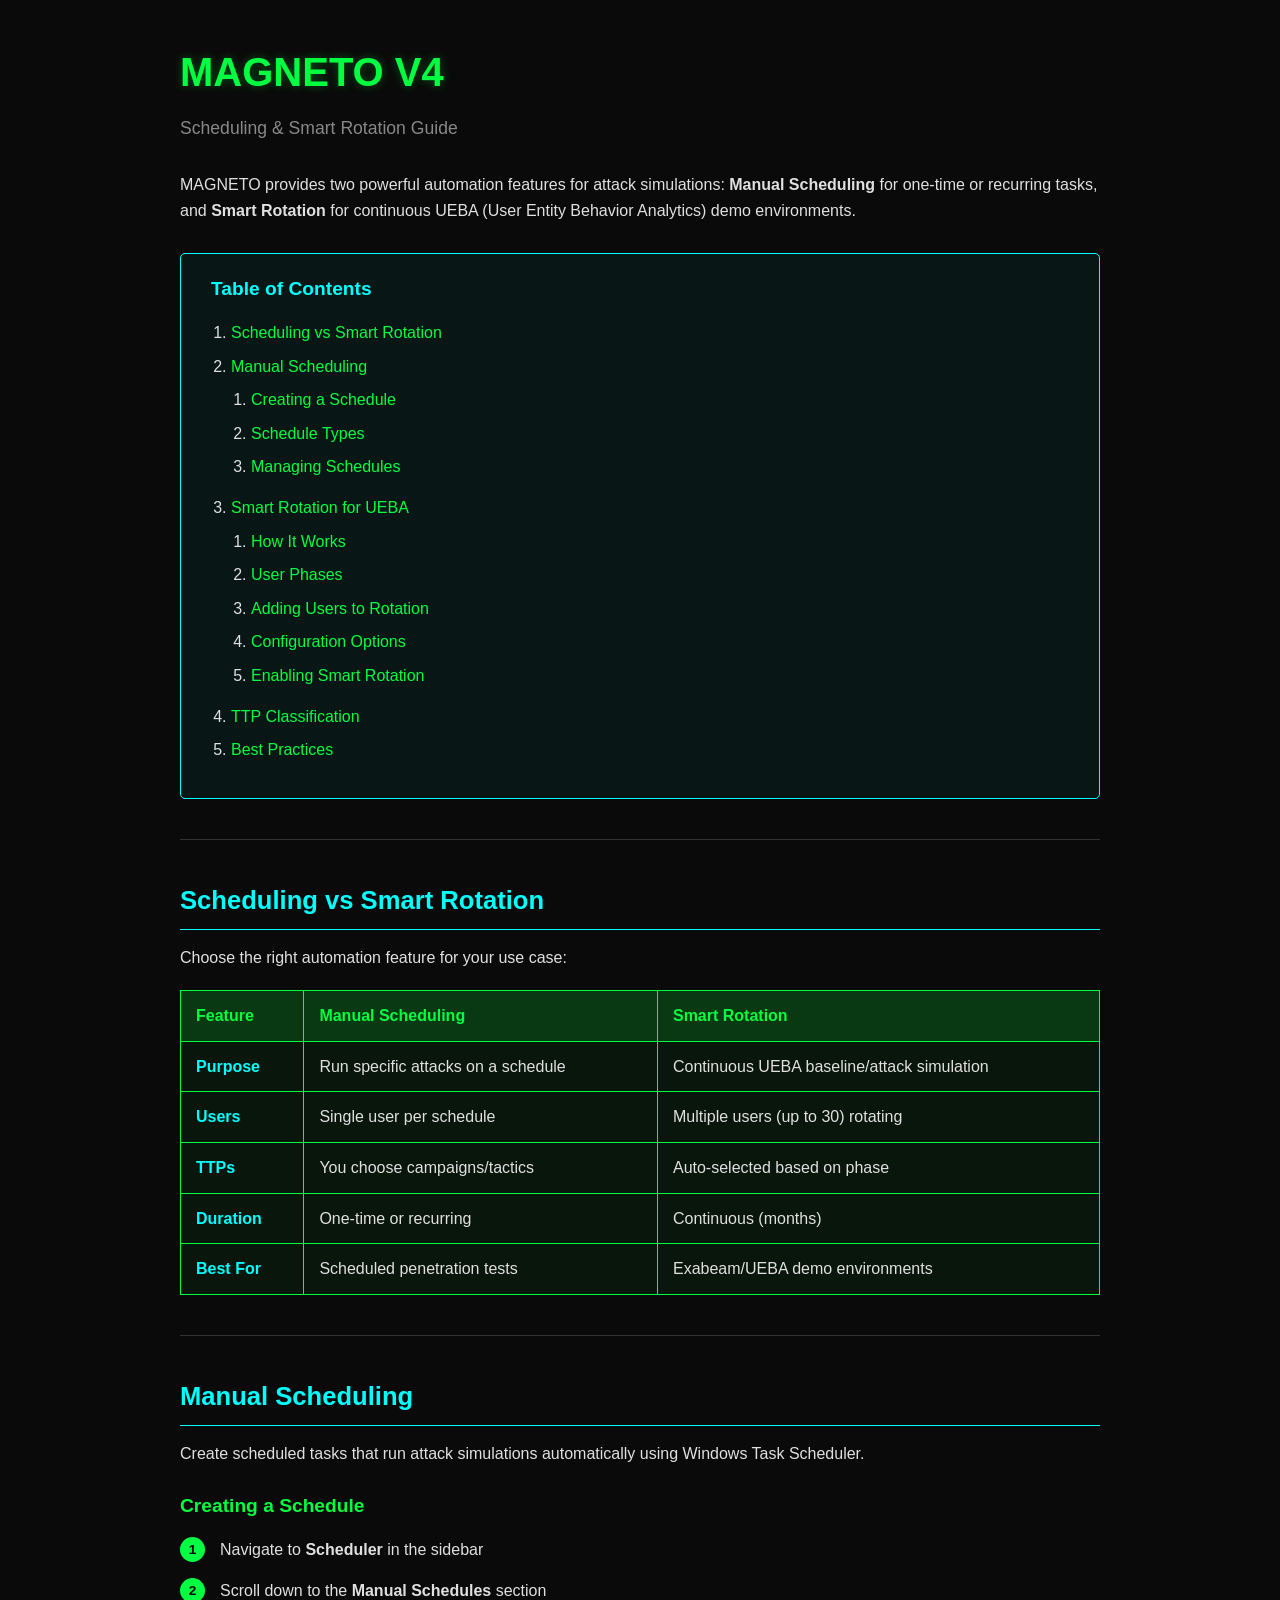
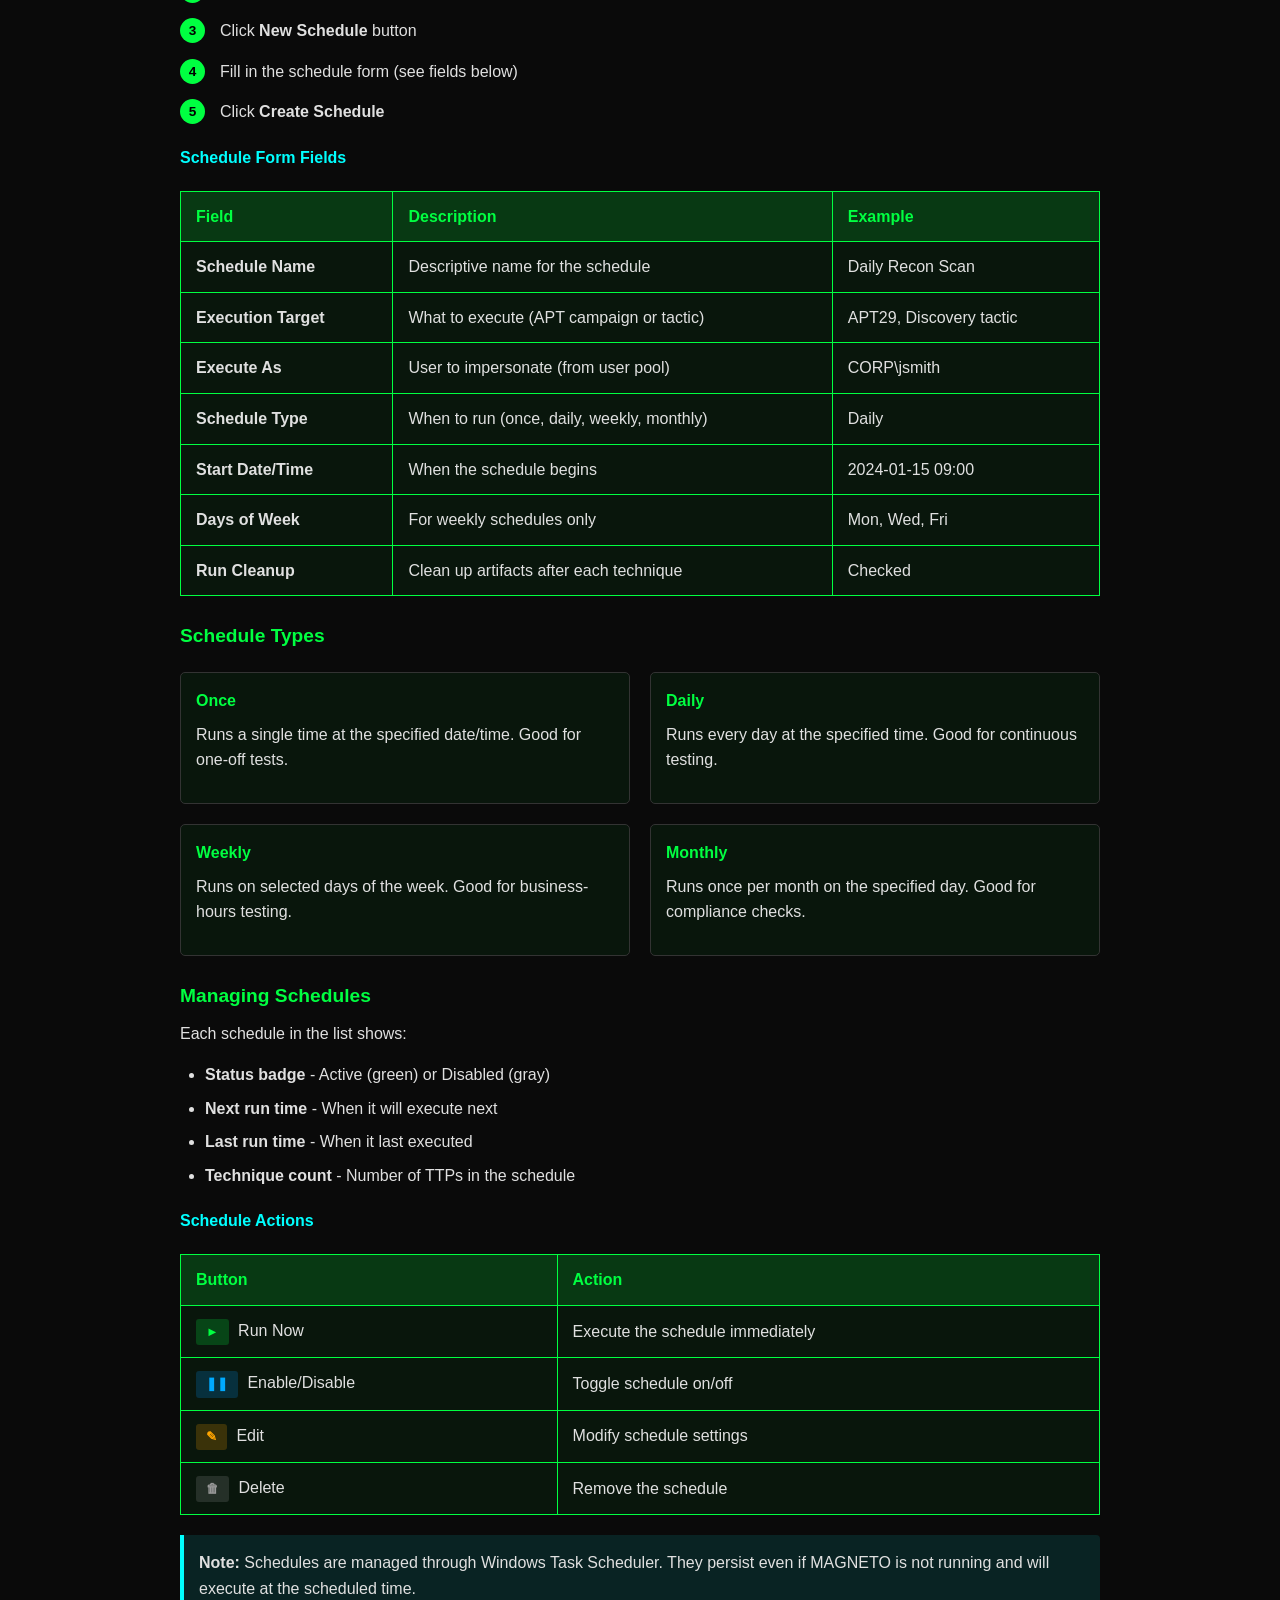
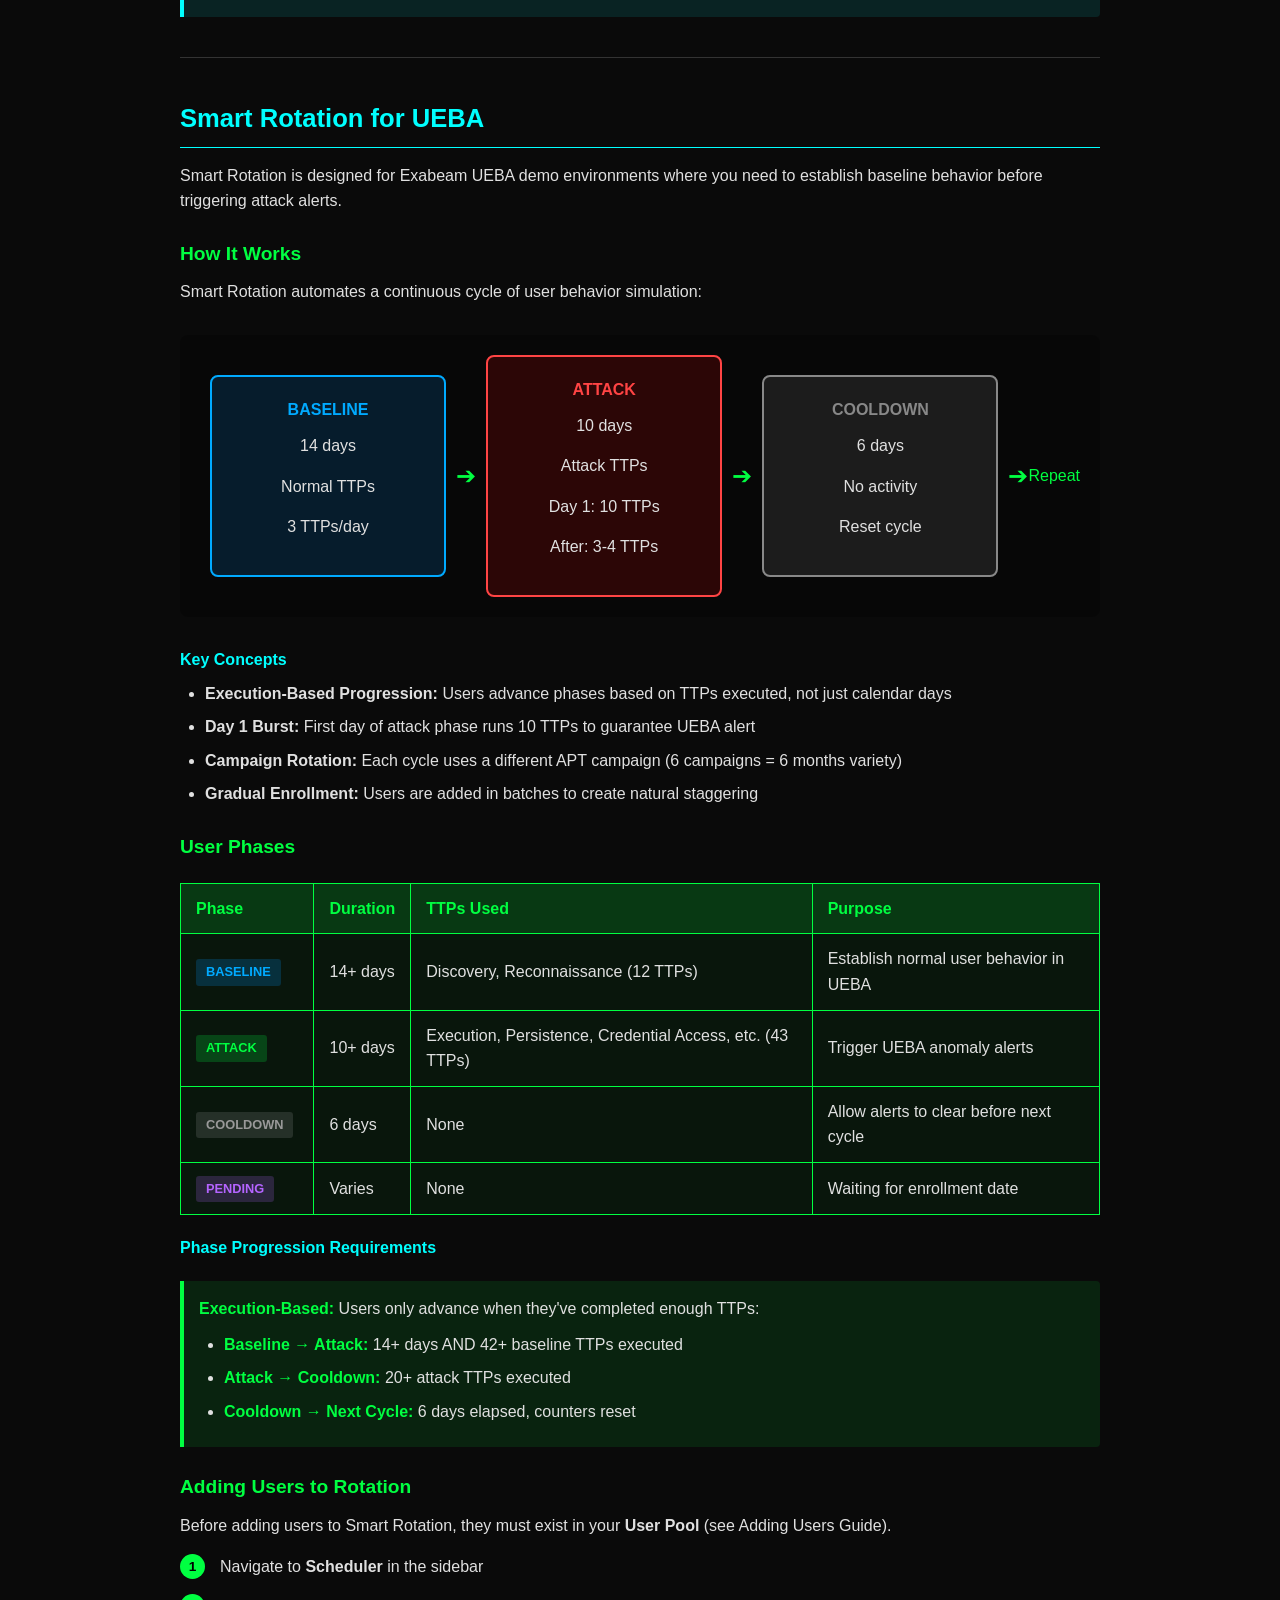
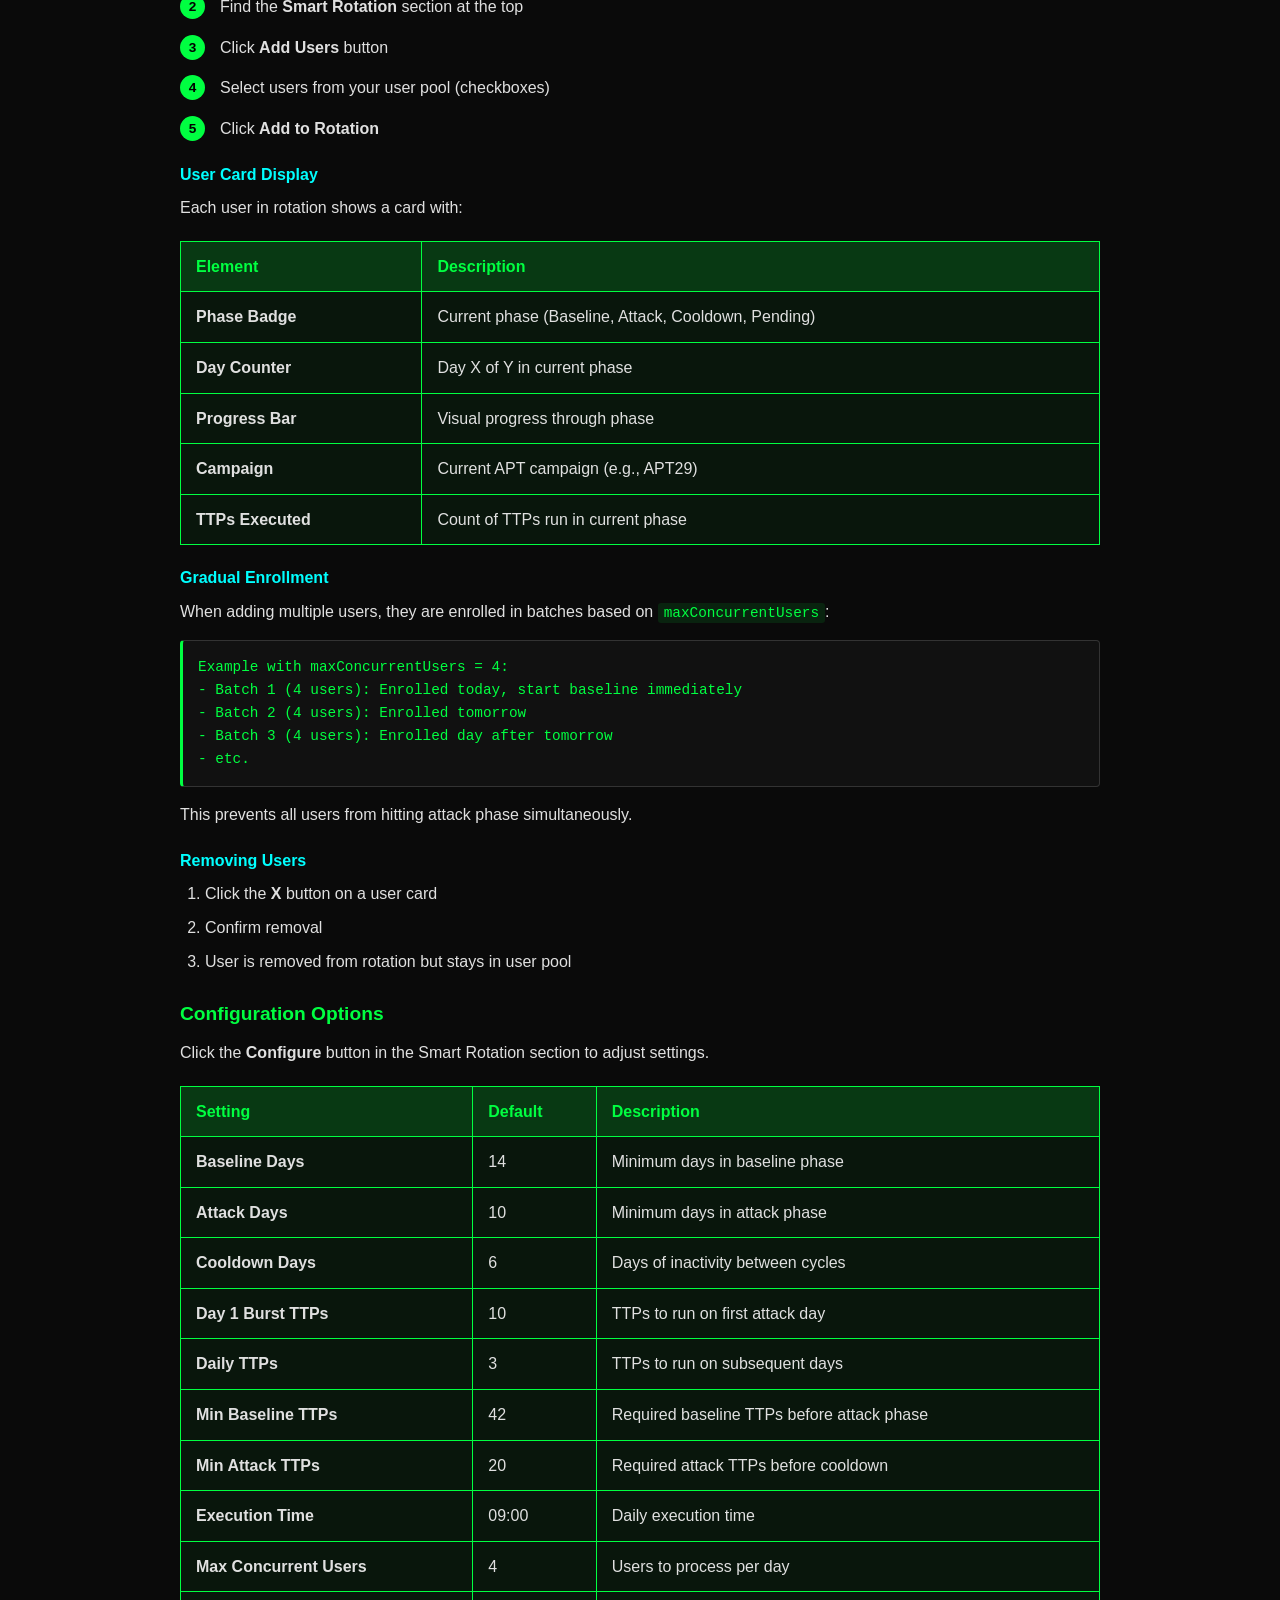
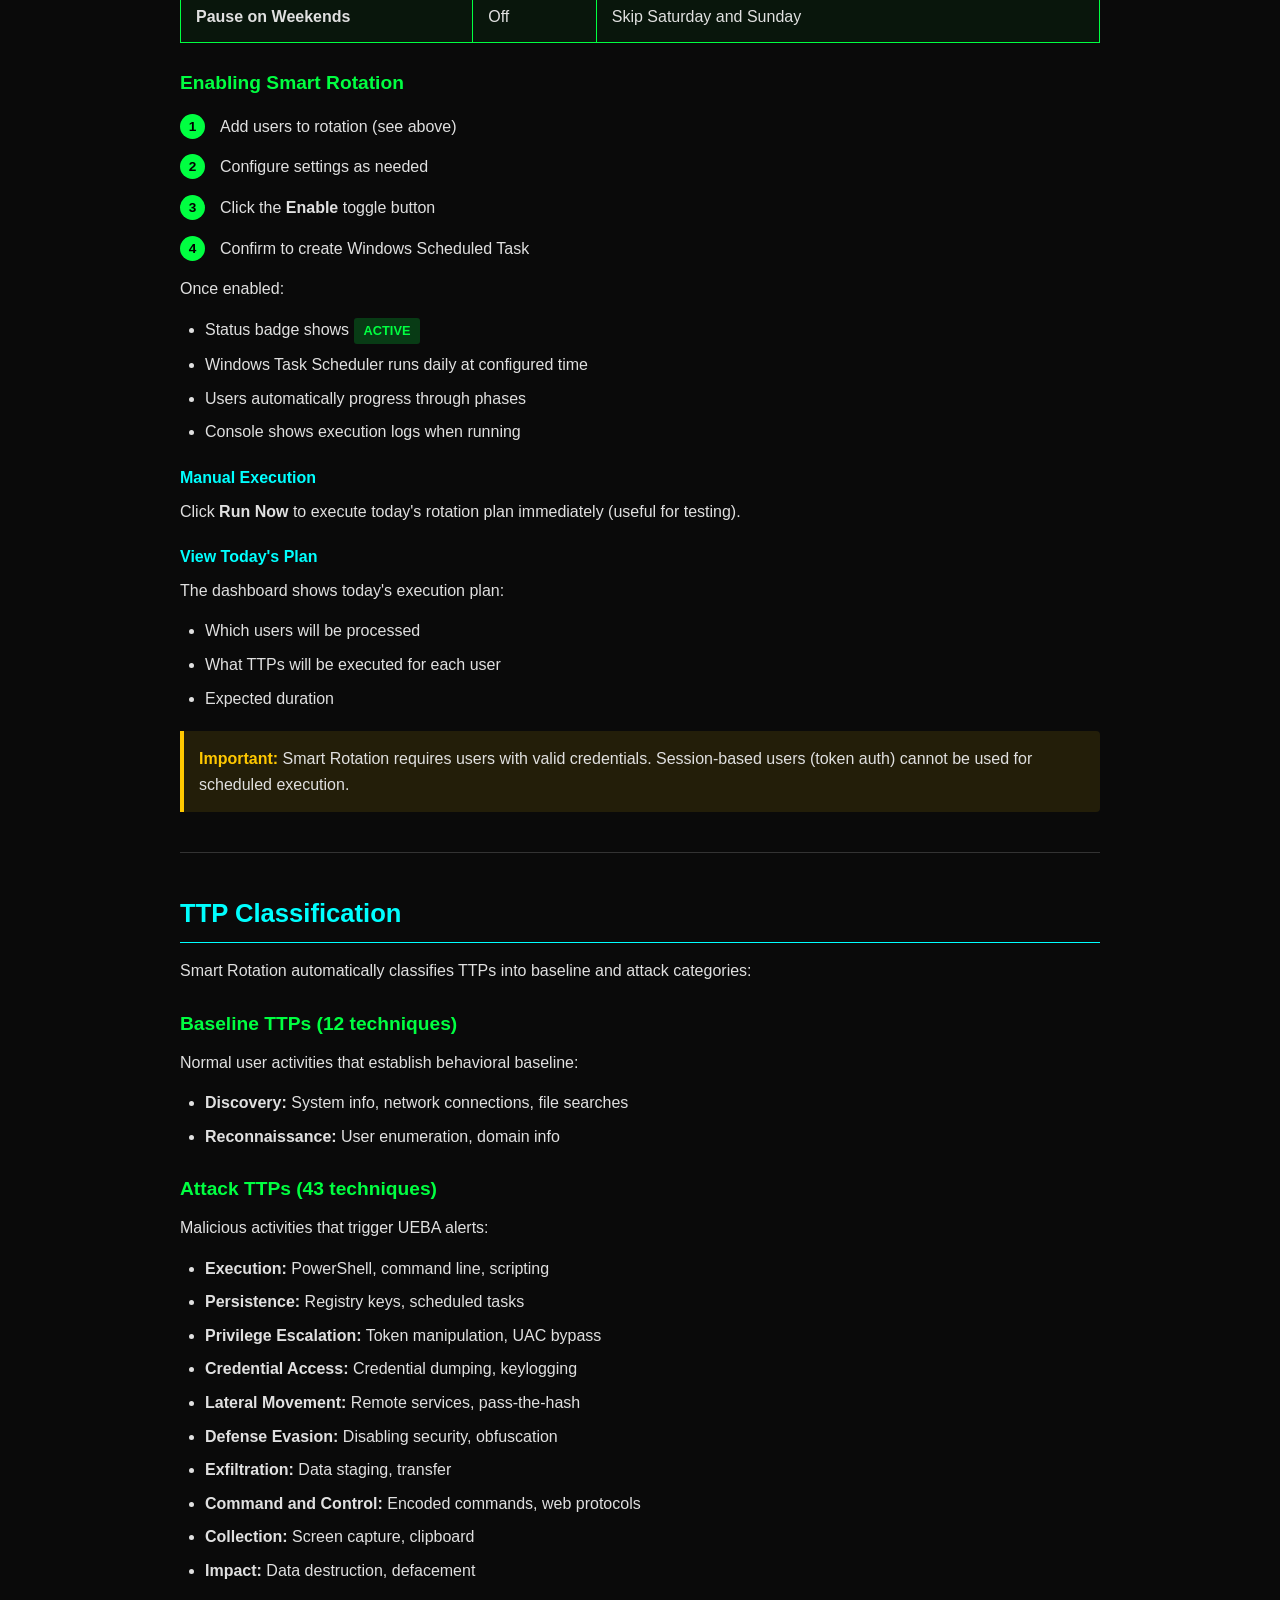
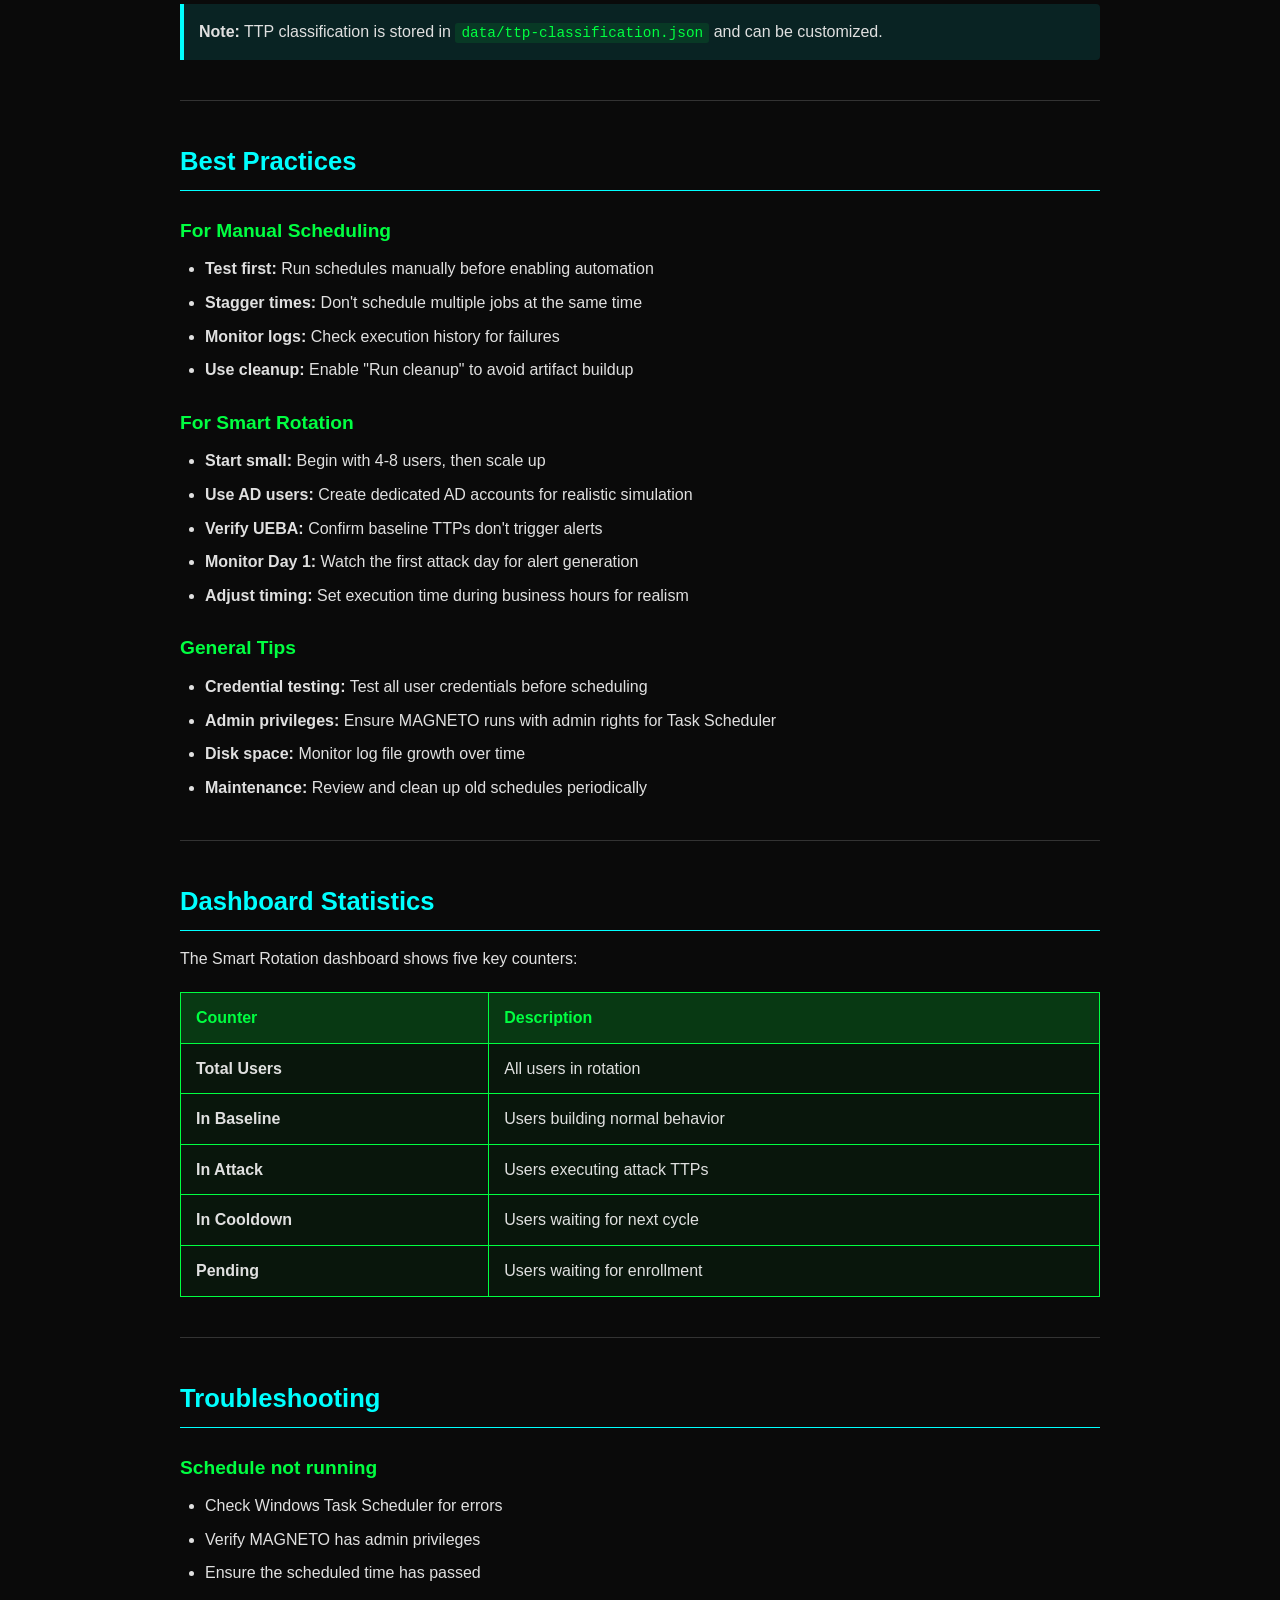
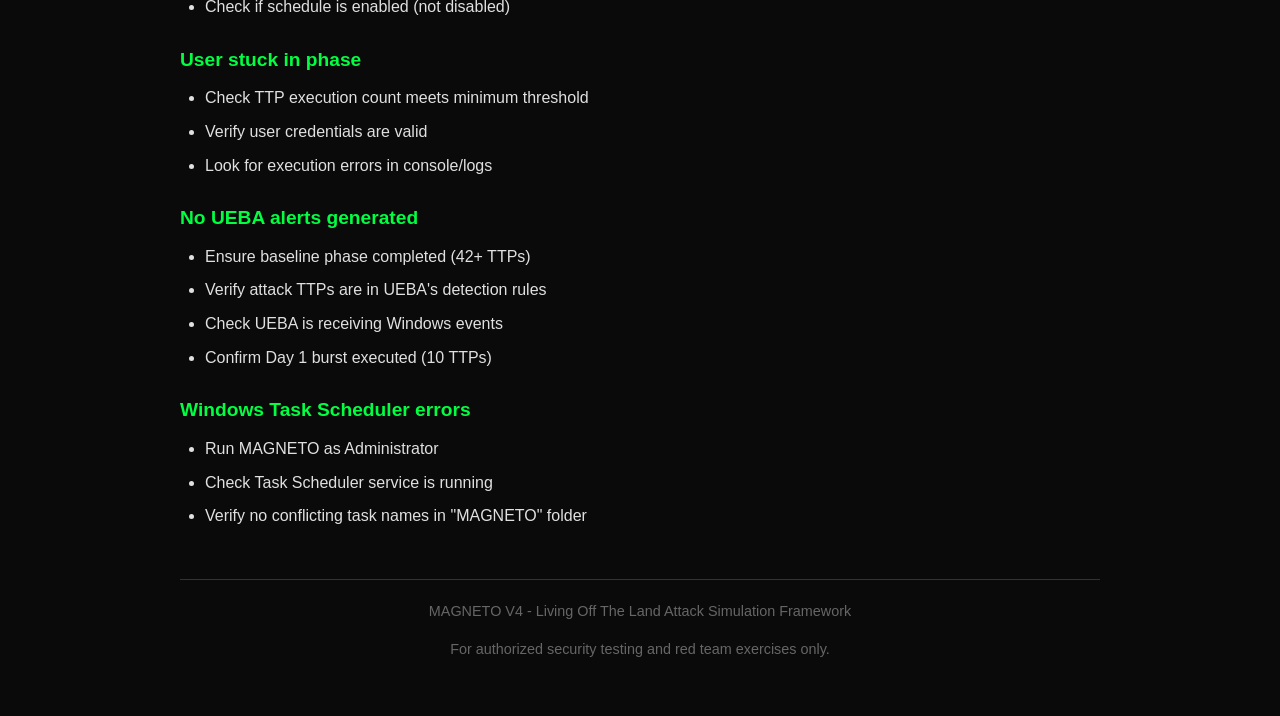
==== docs/Scheduling-and-Rotation-Guide.html @ ab546fb8 "fix: remediation waves 1-3 + companion dev bundle Wave 1 (correctness / UX): - Remove monthly schedu" ====
<!DOCTYPE html>
<html lang="en">
<head>
    <meta charset="UTF-8">
    <meta name="viewport" content="width=device-width, initial-scale=1.0">
    <title>MAGNETO V4 - Scheduling & Smart Rotation Guide</title>
    <style>
        * {
            margin: 0;
            padding: 0;
            box-sizing: border-box;
        }

        body {
            font-family: 'Segoe UI', Tahoma, Geneva, Verdana, sans-serif;
            background: #0a0a0a;
            color: #e0e0e0;
            line-height: 1.6;
            padding: 40px;
            max-width: 1000px;
            margin: 0 auto;
        }

        h1 {
            color: #00ff41;
            font-size: 2.5em;
            margin-bottom: 10px;
            text-shadow: 0 0 10px rgba(0, 255, 65, 0.3);
        }

        h2 {
            color: #00ffff;
            font-size: 1.6em;
            margin-top: 40px;
            margin-bottom: 15px;
            padding-bottom: 8px;
            border-bottom: 1px solid #00ffff;
        }

        h3 {
            color: #00ff41;
            font-size: 1.2em;
            margin-top: 25px;
            margin-bottom: 10px;
        }

        h4 {
            color: #00ffff;
            font-size: 1em;
            margin-top: 20px;
            margin-bottom: 8px;
        }

        p {
            margin-bottom: 15px;
        }

        .subtitle {
            color: #888;
            font-size: 1.1em;
            margin-bottom: 30px;
        }

        table {
            width: 100%;
            border-collapse: collapse;
            margin: 20px 0;
            background: rgba(0, 255, 65, 0.05);
        }

        th, td {
            border: 1px solid #00ff41;
            padding: 12px 15px;
            text-align: left;
        }

        th {
            background: rgba(0, 255, 65, 0.15);
            color: #00ff41;
            font-weight: 600;
        }

        tr:hover {
            background: rgba(0, 255, 65, 0.08);
        }

        code {
            font-family: 'Consolas', 'Courier New', monospace;
            background: rgba(0, 255, 65, 0.1);
            color: #00ff41;
            padding: 2px 6px;
            border-radius: 3px;
            font-size: 0.9em;
        }

        pre {
            background: #111;
            border: 1px solid #333;
            border-left: 3px solid #00ff41;
            padding: 15px;
            overflow-x: auto;
            margin: 15px 0;
            border-radius: 4px;
        }

        pre code {
            background: none;
            padding: 0;
            color: #00ff41;
        }

        .toc {
            background: rgba(0, 255, 255, 0.05);
            border: 1px solid #00ffff;
            padding: 20px 30px;
            margin: 30px 0;
            border-radius: 5px;
        }

        .toc h3 {
            color: #00ffff;
            margin-top: 0;
            margin-bottom: 15px;
        }

        .toc ol {
            margin-left: 20px;
        }

        .toc li {
            margin: 8px 0;
        }

        .toc a {
            color: #00ff41;
            text-decoration: none;
        }

        .toc a:hover {
            text-decoration: underline;
        }

        ol, ul {
            margin-left: 25px;
            margin-bottom: 15px;
        }

        li {
            margin: 8px 0;
        }

        .note {
            background: rgba(0, 255, 255, 0.1);
            border-left: 4px solid #00ffff;
            padding: 15px;
            margin: 20px 0;
            border-radius: 0 4px 4px 0;
        }

        .warning {
            background: rgba(255, 200, 0, 0.1);
            border-left: 4px solid #ffc800;
            padding: 15px;
            margin: 20px 0;
            border-radius: 0 4px 4px 0;
        }

        .warning strong {
            color: #ffc800;
        }

        .tip {
            background: rgba(0, 255, 65, 0.1);
            border-left: 4px solid #00ff41;
            padding: 15px;
            margin: 20px 0;
            border-radius: 0 4px 4px 0;
        }

        .tip strong {
            color: #00ff41;
        }

        .badge {
            display: inline-block;
            padding: 3px 10px;
            border-radius: 3px;
            font-size: 0.8em;
            font-weight: 600;
            margin-right: 5px;
        }

        .badge-green {
            background: rgba(0, 255, 65, 0.2);
            color: #00ff41;
        }

        .badge-blue {
            background: rgba(0, 150, 255, 0.2);
            color: #00aaff;
        }

        .badge-orange {
            background: rgba(255, 165, 0, 0.2);
            color: #ffa500;
        }

        .badge-gray {
            background: rgba(150, 150, 150, 0.2);
            color: #999;
        }

        .badge-purple {
            background: rgba(180, 100, 255, 0.2);
            color: #b464ff;
        }

        .phase-diagram {
            display: flex;
            justify-content: space-between;
            align-items: center;
            margin: 30px 0;
            padding: 20px;
            background: rgba(0, 0, 0, 0.3);
            border-radius: 8px;
        }

        .phase-box {
            text-align: center;
            padding: 20px;
            border-radius: 8px;
            flex: 1;
            margin: 0 10px;
        }

        .phase-box.baseline {
            background: rgba(0, 150, 255, 0.15);
            border: 2px solid #00aaff;
        }

        .phase-box.attack {
            background: rgba(255, 0, 0, 0.15);
            border: 2px solid #ff4444;
        }

        .phase-box.cooldown {
            background: rgba(150, 150, 150, 0.15);
            border: 2px solid #888;
        }

        .phase-box h4 {
            margin: 0 0 10px 0;
            color: inherit;
        }

        .phase-box.baseline h4 { color: #00aaff; }
        .phase-box.attack h4 { color: #ff4444; }
        .phase-box.cooldown h4 { color: #888; }

        .phase-arrow {
            font-size: 24px;
            color: #00ff41;
        }

        .steps {
            counter-reset: step;
            list-style: none;
            margin-left: 0;
        }

        .steps li {
            counter-increment: step;
            padding-left: 40px;
            position: relative;
            margin: 15px 0;
        }

        .steps li::before {
            content: counter(step);
            position: absolute;
            left: 0;
            top: 0;
            width: 25px;
            height: 25px;
            background: #00ff41;
            color: #000;
            border-radius: 50%;
            text-align: center;
            line-height: 25px;
            font-weight: bold;
            font-size: 0.85em;
        }

        hr {
            border: none;
            border-top: 1px solid #333;
            margin: 40px 0;
        }

        .config-grid {
            display: grid;
            grid-template-columns: 1fr 1fr;
            gap: 20px;
            margin: 20px 0;
        }

        .config-item {
            background: rgba(0, 255, 65, 0.05);
            border: 1px solid #333;
            padding: 15px;
            border-radius: 5px;
        }

        .config-item h4 {
            margin-top: 0;
            color: #00ff41;
        }

        .footer {
            margin-top: 50px;
            padding-top: 20px;
            border-top: 1px solid #333;
            color: #666;
            font-size: 0.9em;
            text-align: center;
        }

        .comparison-table td:first-child {
            font-weight: bold;
            color: #00ffff;
        }
    </style>
</head>
<body>
    <h1>MAGNETO V4</h1>
    <p class="subtitle">Scheduling & Smart Rotation Guide</p>

    <p>MAGNETO provides two powerful automation features for attack simulations: <strong>Manual Scheduling</strong> for one-time or recurring tasks, and <strong>Smart Rotation</strong> for continuous UEBA (User Entity Behavior Analytics) demo environments.</p>

    <div class="toc">
        <h3>Table of Contents</h3>
        <ol>
            <li><a href="#overview">Scheduling vs Smart Rotation</a></li>
            <li><a href="#manual-scheduling">Manual Scheduling</a>
                <ol>
                    <li><a href="#create-schedule">Creating a Schedule</a></li>
                    <li><a href="#schedule-types">Schedule Types</a></li>
                    <li><a href="#manage-schedules">Managing Schedules</a></li>
                </ol>
            </li>
            <li><a href="#smart-rotation">Smart Rotation for UEBA</a>
                <ol>
                    <li><a href="#rotation-concept">How It Works</a></li>
                    <li><a href="#rotation-phases">User Phases</a></li>
                    <li><a href="#add-rotation-users">Adding Users to Rotation</a></li>
                    <li><a href="#rotation-config">Configuration Options</a></li>
                    <li><a href="#enable-rotation">Enabling Smart Rotation</a></li>
                </ol>
            </li>
            <li><a href="#ttp-classification">TTP Classification</a></li>
            <li><a href="#best-practices">Best Practices</a></li>
        </ol>
    </div>

    <hr>

    <h2 id="overview">Scheduling vs Smart Rotation</h2>

    <p>Choose the right automation feature for your use case:</p>

    <table class="comparison-table">
        <thead>
            <tr>
                <th>Feature</th>
                <th>Manual Scheduling</th>
                <th>Smart Rotation</th>
            </tr>
        </thead>
        <tbody>
            <tr>
                <td>Purpose</td>
                <td>Run specific attacks on a schedule</td>
                <td>Continuous UEBA baseline/attack simulation</td>
            </tr>
            <tr>
                <td>Users</td>
                <td>Single user per schedule</td>
                <td>Multiple users (up to 30) rotating</td>
            </tr>
            <tr>
                <td>TTPs</td>
                <td>You choose campaigns/tactics</td>
                <td>Auto-selected based on phase</td>
            </tr>
            <tr>
                <td>Duration</td>
                <td>One-time or recurring</td>
                <td>Continuous (months)</td>
            </tr>
            <tr>
                <td>Best For</td>
                <td>Scheduled penetration tests</td>
                <td>Exabeam/UEBA demo environments</td>
            </tr>
        </tbody>
    </table>

    <hr>

    <h2 id="manual-scheduling">Manual Scheduling</h2>

    <p>Create scheduled tasks that run attack simulations automatically using Windows Task Scheduler.</p>

    <h3 id="create-schedule">Creating a Schedule</h3>

    <ol class="steps">
        <li>Navigate to <strong>Scheduler</strong> in the sidebar</li>
        <li>Scroll down to the <strong>Manual Schedules</strong> section</li>
        <li>Click <strong>New Schedule</strong> button</li>
        <li>Fill in the schedule form (see fields below)</li>
        <li>Click <strong>Create Schedule</strong></li>
    </ol>

    <h4>Schedule Form Fields</h4>

    <table>
        <thead>
            <tr>
                <th>Field</th>
                <th>Description</th>
                <th>Example</th>
            </tr>
        </thead>
        <tbody>
            <tr>
                <td><strong>Schedule Name</strong></td>
                <td>Descriptive name for the schedule</td>
                <td>Daily Recon Scan</td>
            </tr>
            <tr>
                <td><strong>Execution Target</strong></td>
                <td>What to execute (APT campaign or tactic)</td>
                <td>APT29, Discovery tactic</td>
            </tr>
            <tr>
                <td><strong>Execute As</strong></td>
                <td>User to impersonate (from user pool)</td>
                <td>CORP\jsmith</td>
            </tr>
            <tr>
                <td><strong>Schedule Type</strong></td>
                <td>When to run (once, daily, weekly, monthly)</td>
                <td>Daily</td>
            </tr>
            <tr>
                <td><strong>Start Date/Time</strong></td>
                <td>When the schedule begins</td>
                <td>2024-01-15 09:00</td>
            </tr>
            <tr>
                <td><strong>Days of Week</strong></td>
                <td>For weekly schedules only</td>
                <td>Mon, Wed, Fri</td>
            </tr>
            <tr>
                <td><strong>Run Cleanup</strong></td>
                <td>Clean up artifacts after each technique</td>
                <td>Checked</td>
            </tr>
        </tbody>
    </table>

    <h3 id="schedule-types">Schedule Types</h3>

    <div class="config-grid">
        <div class="config-item">
            <h4>Once</h4>
            <p>Runs a single time at the specified date/time. Good for one-off tests.</p>
        </div>
        <div class="config-item">
            <h4>Daily</h4>
            <p>Runs every day at the specified time. Good for continuous testing.</p>
        </div>
        <div class="config-item">
            <h4>Weekly</h4>
            <p>Runs on selected days of the week. Good for business-hours testing.</p>
        </div>
        <div class="config-item">
            <h4>Monthly</h4>
            <p>Runs once per month on the specified day. Good for compliance checks.</p>
        </div>
    </div>

    <h3 id="manage-schedules">Managing Schedules</h3>

    <p>Each schedule in the list shows:</p>
    <ul>
        <li><strong>Status badge</strong> - Active (green) or Disabled (gray)</li>
        <li><strong>Next run time</strong> - When it will execute next</li>
        <li><strong>Last run time</strong> - When it last executed</li>
        <li><strong>Technique count</strong> - Number of TTPs in the schedule</li>
    </ul>

    <h4>Schedule Actions</h4>

    <table>
        <thead>
            <tr>
                <th>Button</th>
                <th>Action</th>
            </tr>
        </thead>
        <tbody>
            <tr>
                <td><span class="badge badge-green">&#9658;</span> Run Now</td>
                <td>Execute the schedule immediately</td>
            </tr>
            <tr>
                <td><span class="badge badge-blue">&#10074;&#10074;</span> Enable/Disable</td>
                <td>Toggle schedule on/off</td>
            </tr>
            <tr>
                <td><span class="badge badge-orange">&#9998;</span> Edit</td>
                <td>Modify schedule settings</td>
            </tr>
            <tr>
                <td><span class="badge badge-gray">&#128465;</span> Delete</td>
                <td>Remove the schedule</td>
            </tr>
        </tbody>
    </table>

    <div class="note">
        <strong>Note:</strong> Schedules are managed through Windows Task Scheduler. They persist even if MAGNETO is not running and will execute at the scheduled time.
    </div>

    <hr>

    <h2 id="smart-rotation">Smart Rotation for UEBA</h2>

    <p>Smart Rotation is designed for Exabeam UEBA demo environments where you need to establish baseline behavior before triggering attack alerts.</p>

    <h3 id="rotation-concept">How It Works</h3>

    <p>Smart Rotation automates a continuous cycle of user behavior simulation:</p>

    <div class="phase-diagram">
        <div class="phase-box baseline">
            <h4>BASELINE</h4>
            <p>14 days</p>
            <p>Normal TTPs</p>
            <p>3 TTPs/day</p>
        </div>
        <span class="phase-arrow">&#10132;</span>
        <div class="phase-box attack">
            <h4>ATTACK</h4>
            <p>10 days</p>
            <p>Attack TTPs</p>
            <p>Day 1: 10 TTPs</p>
            <p>After: 3-4 TTPs</p>
        </div>
        <span class="phase-arrow">&#10132;</span>
        <div class="phase-box cooldown">
            <h4>COOLDOWN</h4>
            <p>6 days</p>
            <p>No activity</p>
            <p>Reset cycle</p>
        </div>
        <span class="phase-arrow">&#10132;</span>
        <span style="color: #00ff41;">Repeat</span>
    </div>

    <h4>Key Concepts</h4>

    <ul>
        <li><strong>Execution-Based Progression:</strong> Users advance phases based on TTPs executed, not just calendar days</li>
        <li><strong>Day 1 Burst:</strong> First day of attack phase runs 10 TTPs to guarantee UEBA alert</li>
        <li><strong>Campaign Rotation:</strong> Each cycle uses a different APT campaign (6 campaigns = 6 months variety)</li>
        <li><strong>Gradual Enrollment:</strong> Users are added in batches to create natural staggering</li>
    </ul>

    <h3 id="rotation-phases">User Phases</h3>

    <table>
        <thead>
            <tr>
                <th>Phase</th>
                <th>Duration</th>
                <th>TTPs Used</th>
                <th>Purpose</th>
            </tr>
        </thead>
        <tbody>
            <tr>
                <td><span class="badge badge-blue">BASELINE</span></td>
                <td>14+ days</td>
                <td>Discovery, Reconnaissance (12 TTPs)</td>
                <td>Establish normal user behavior in UEBA</td>
            </tr>
            <tr>
                <td><span class="badge badge-green">ATTACK</span></td>
                <td>10+ days</td>
                <td>Execution, Persistence, Credential Access, etc. (43 TTPs)</td>
                <td>Trigger UEBA anomaly alerts</td>
            </tr>
            <tr>
                <td><span class="badge badge-gray">COOLDOWN</span></td>
                <td>6 days</td>
                <td>None</td>
                <td>Allow alerts to clear before next cycle</td>
            </tr>
            <tr>
                <td><span class="badge badge-purple">PENDING</span></td>
                <td>Varies</td>
                <td>None</td>
                <td>Waiting for enrollment date</td>
            </tr>
        </tbody>
    </table>

    <h4>Phase Progression Requirements</h4>

    <div class="tip">
        <strong>Execution-Based:</strong> Users only advance when they've completed enough TTPs:
        <ul style="margin-top: 10px; margin-bottom: 0;">
            <li><strong>Baseline → Attack:</strong> 14+ days AND 42+ baseline TTPs executed</li>
            <li><strong>Attack → Cooldown:</strong> 20+ attack TTPs executed</li>
            <li><strong>Cooldown → Next Cycle:</strong> 6 days elapsed, counters reset</li>
        </ul>
    </div>

    <h3 id="add-rotation-users">Adding Users to Rotation</h3>

    <p>Before adding users to Smart Rotation, they must exist in your <strong>User Pool</strong> (see Adding Users Guide).</p>

    <ol class="steps">
        <li>Navigate to <strong>Scheduler</strong> in the sidebar</li>
        <li>Find the <strong>Smart Rotation</strong> section at the top</li>
        <li>Click <strong>Add Users</strong> button</li>
        <li>Select users from your user pool (checkboxes)</li>
        <li>Click <strong>Add to Rotation</strong></li>
    </ol>

    <h4>User Card Display</h4>

    <p>Each user in rotation shows a card with:</p>

    <table>
        <thead>
            <tr>
                <th>Element</th>
                <th>Description</th>
            </tr>
        </thead>
        <tbody>
            <tr>
                <td><strong>Phase Badge</strong></td>
                <td>Current phase (Baseline, Attack, Cooldown, Pending)</td>
            </tr>
            <tr>
                <td><strong>Day Counter</strong></td>
                <td>Day X of Y in current phase</td>
            </tr>
            <tr>
                <td><strong>Progress Bar</strong></td>
                <td>Visual progress through phase</td>
            </tr>
            <tr>
                <td><strong>Campaign</strong></td>
                <td>Current APT campaign (e.g., APT29)</td>
            </tr>
            <tr>
                <td><strong>TTPs Executed</strong></td>
                <td>Count of TTPs run in current phase</td>
            </tr>
        </tbody>
    </table>

    <h4>Gradual Enrollment</h4>

    <p>When adding multiple users, they are enrolled in batches based on <code>maxConcurrentUsers</code>:</p>

    <pre><code>Example with maxConcurrentUsers = 4:
- Batch 1 (4 users): Enrolled today, start baseline immediately
- Batch 2 (4 users): Enrolled tomorrow
- Batch 3 (4 users): Enrolled day after tomorrow
- etc.</code></pre>

    <p>This prevents all users from hitting attack phase simultaneously.</p>

    <h4>Removing Users</h4>

    <ol>
        <li>Click the <strong>X</strong> button on a user card</li>
        <li>Confirm removal</li>
        <li>User is removed from rotation but stays in user pool</li>
    </ol>

    <h3 id="rotation-config">Configuration Options</h3>

    <p>Click the <strong>Configure</strong> button in the Smart Rotation section to adjust settings.</p>

    <table>
        <thead>
            <tr>
                <th>Setting</th>
                <th>Default</th>
                <th>Description</th>
            </tr>
        </thead>
        <tbody>
            <tr>
                <td><strong>Baseline Days</strong></td>
                <td>14</td>
                <td>Minimum days in baseline phase</td>
            </tr>
            <tr>
                <td><strong>Attack Days</strong></td>
                <td>10</td>
                <td>Minimum days in attack phase</td>
            </tr>
            <tr>
                <td><strong>Cooldown Days</strong></td>
                <td>6</td>
                <td>Days of inactivity between cycles</td>
            </tr>
            <tr>
                <td><strong>Day 1 Burst TTPs</strong></td>
                <td>10</td>
                <td>TTPs to run on first attack day</td>
            </tr>
            <tr>
                <td><strong>Daily TTPs</strong></td>
                <td>3</td>
                <td>TTPs to run on subsequent days</td>
            </tr>
            <tr>
                <td><strong>Min Baseline TTPs</strong></td>
                <td>42</td>
                <td>Required baseline TTPs before attack phase</td>
            </tr>
            <tr>
                <td><strong>Min Attack TTPs</strong></td>
                <td>20</td>
                <td>Required attack TTPs before cooldown</td>
            </tr>
            <tr>
                <td><strong>Execution Time</strong></td>
                <td>09:00</td>
                <td>Daily execution time</td>
            </tr>
            <tr>
                <td><strong>Max Concurrent Users</strong></td>
                <td>4</td>
                <td>Users to process per day</td>
            </tr>
            <tr>
                <td><strong>Pause on Weekends</strong></td>
                <td>Off</td>
                <td>Skip Saturday and Sunday</td>
            </tr>
        </tbody>
    </table>

    <h3 id="enable-rotation">Enabling Smart Rotation</h3>

    <ol class="steps">
        <li>Add users to rotation (see above)</li>
        <li>Configure settings as needed</li>
        <li>Click the <strong>Enable</strong> toggle button</li>
        <li>Confirm to create Windows Scheduled Task</li>
    </ol>

    <p>Once enabled:</p>
    <ul>
        <li>Status badge shows <span class="badge badge-green">ACTIVE</span></li>
        <li>Windows Task Scheduler runs daily at configured time</li>
        <li>Users automatically progress through phases</li>
        <li>Console shows execution logs when running</li>
    </ul>

    <h4>Manual Execution</h4>

    <p>Click <strong>Run Now</strong> to execute today's rotation plan immediately (useful for testing).</p>

    <h4>View Today's Plan</h4>

    <p>The dashboard shows today's execution plan:</p>
    <ul>
        <li>Which users will be processed</li>
        <li>What TTPs will be executed for each user</li>
        <li>Expected duration</li>
    </ul>

    <div class="warning">
        <strong>Important:</strong> Smart Rotation requires users with valid credentials. Session-based users (token auth) cannot be used for scheduled execution.
    </div>

    <hr>

    <h2 id="ttp-classification">TTP Classification</h2>

    <p>Smart Rotation automatically classifies TTPs into baseline and attack categories:</p>

    <h3>Baseline TTPs (12 techniques)</h3>
    <p>Normal user activities that establish behavioral baseline:</p>
    <ul>
        <li><strong>Discovery:</strong> System info, network connections, file searches</li>
        <li><strong>Reconnaissance:</strong> User enumeration, domain info</li>
    </ul>

    <h3>Attack TTPs (43 techniques)</h3>
    <p>Malicious activities that trigger UEBA alerts:</p>
    <ul>
        <li><strong>Execution:</strong> PowerShell, command line, scripting</li>
        <li><strong>Persistence:</strong> Registry keys, scheduled tasks</li>
        <li><strong>Privilege Escalation:</strong> Token manipulation, UAC bypass</li>
        <li><strong>Credential Access:</strong> Credential dumping, keylogging</li>
        <li><strong>Lateral Movement:</strong> Remote services, pass-the-hash</li>
        <li><strong>Defense Evasion:</strong> Disabling security, obfuscation</li>
        <li><strong>Exfiltration:</strong> Data staging, transfer</li>
        <li><strong>Command and Control:</strong> Encoded commands, web protocols</li>
        <li><strong>Collection:</strong> Screen capture, clipboard</li>
        <li><strong>Impact:</strong> Data destruction, defacement</li>
    </ul>

    <div class="note">
        <strong>Note:</strong> TTP classification is stored in <code>data/ttp-classification.json</code> and can be customized.
    </div>

    <hr>

    <h2 id="best-practices">Best Practices</h2>

    <h3>For Manual Scheduling</h3>

    <ul>
        <li><strong>Test first:</strong> Run schedules manually before enabling automation</li>
        <li><strong>Stagger times:</strong> Don't schedule multiple jobs at the same time</li>
        <li><strong>Monitor logs:</strong> Check execution history for failures</li>
        <li><strong>Use cleanup:</strong> Enable "Run cleanup" to avoid artifact buildup</li>
    </ul>

    <h3>For Smart Rotation</h3>

    <ul>
        <li><strong>Start small:</strong> Begin with 4-8 users, then scale up</li>
        <li><strong>Use AD users:</strong> Create dedicated AD accounts for realistic simulation</li>
        <li><strong>Verify UEBA:</strong> Confirm baseline TTPs don't trigger alerts</li>
        <li><strong>Monitor Day 1:</strong> Watch the first attack day for alert generation</li>
        <li><strong>Adjust timing:</strong> Set execution time during business hours for realism</li>
    </ul>

    <h3>General Tips</h3>

    <ul>
        <li><strong>Credential testing:</strong> Test all user credentials before scheduling</li>
        <li><strong>Admin privileges:</strong> Ensure MAGNETO runs with admin rights for Task Scheduler</li>
        <li><strong>Disk space:</strong> Monitor log file growth over time</li>
        <li><strong>Maintenance:</strong> Review and clean up old schedules periodically</li>
    </ul>

    <hr>

    <h2>Dashboard Statistics</h2>

    <p>The Smart Rotation dashboard shows five key counters:</p>

    <table>
        <thead>
            <tr>
                <th>Counter</th>
                <th>Description</th>
            </tr>
        </thead>
        <tbody>
            <tr>
                <td><strong>Total Users</strong></td>
                <td>All users in rotation</td>
            </tr>
            <tr>
                <td><strong>In Baseline</strong></td>
                <td>Users building normal behavior</td>
            </tr>
            <tr>
                <td><strong>In Attack</strong></td>
                <td>Users executing attack TTPs</td>
            </tr>
            <tr>
                <td><strong>In Cooldown</strong></td>
                <td>Users waiting for next cycle</td>
            </tr>
            <tr>
                <td><strong>Pending</strong></td>
                <td>Users waiting for enrollment</td>
            </tr>
        </tbody>
    </table>

    <hr>

    <h2>Troubleshooting</h2>

    <h3>Schedule not running</h3>
    <ul>
        <li>Check Windows Task Scheduler for errors</li>
        <li>Verify MAGNETO has admin privileges</li>
        <li>Ensure the scheduled time has passed</li>
        <li>Check if schedule is enabled (not disabled)</li>
    </ul>

    <h3>User stuck in phase</h3>
    <ul>
        <li>Check TTP execution count meets minimum threshold</li>
        <li>Verify user credentials are valid</li>
        <li>Look for execution errors in console/logs</li>
    </ul>

    <h3>No UEBA alerts generated</h3>
    <ul>
        <li>Ensure baseline phase completed (42+ TTPs)</li>
        <li>Verify attack TTPs are in UEBA's detection rules</li>
        <li>Check UEBA is receiving Windows events</li>
        <li>Confirm Day 1 burst executed (10 TTPs)</li>
    </ul>

    <h3>Windows Task Scheduler errors</h3>
    <ul>
        <li>Run MAGNETO as Administrator</li>
        <li>Check Task Scheduler service is running</li>
        <li>Verify no conflicting task names in "MAGNETO" folder</li>
    </ul>

    <div class="footer">
        <p>MAGNETO V4 - Living Off The Land Attack Simulation Framework</p>
        <p>For authorized security testing and red team exercises only.</p>
    </div>
</body>
</html>
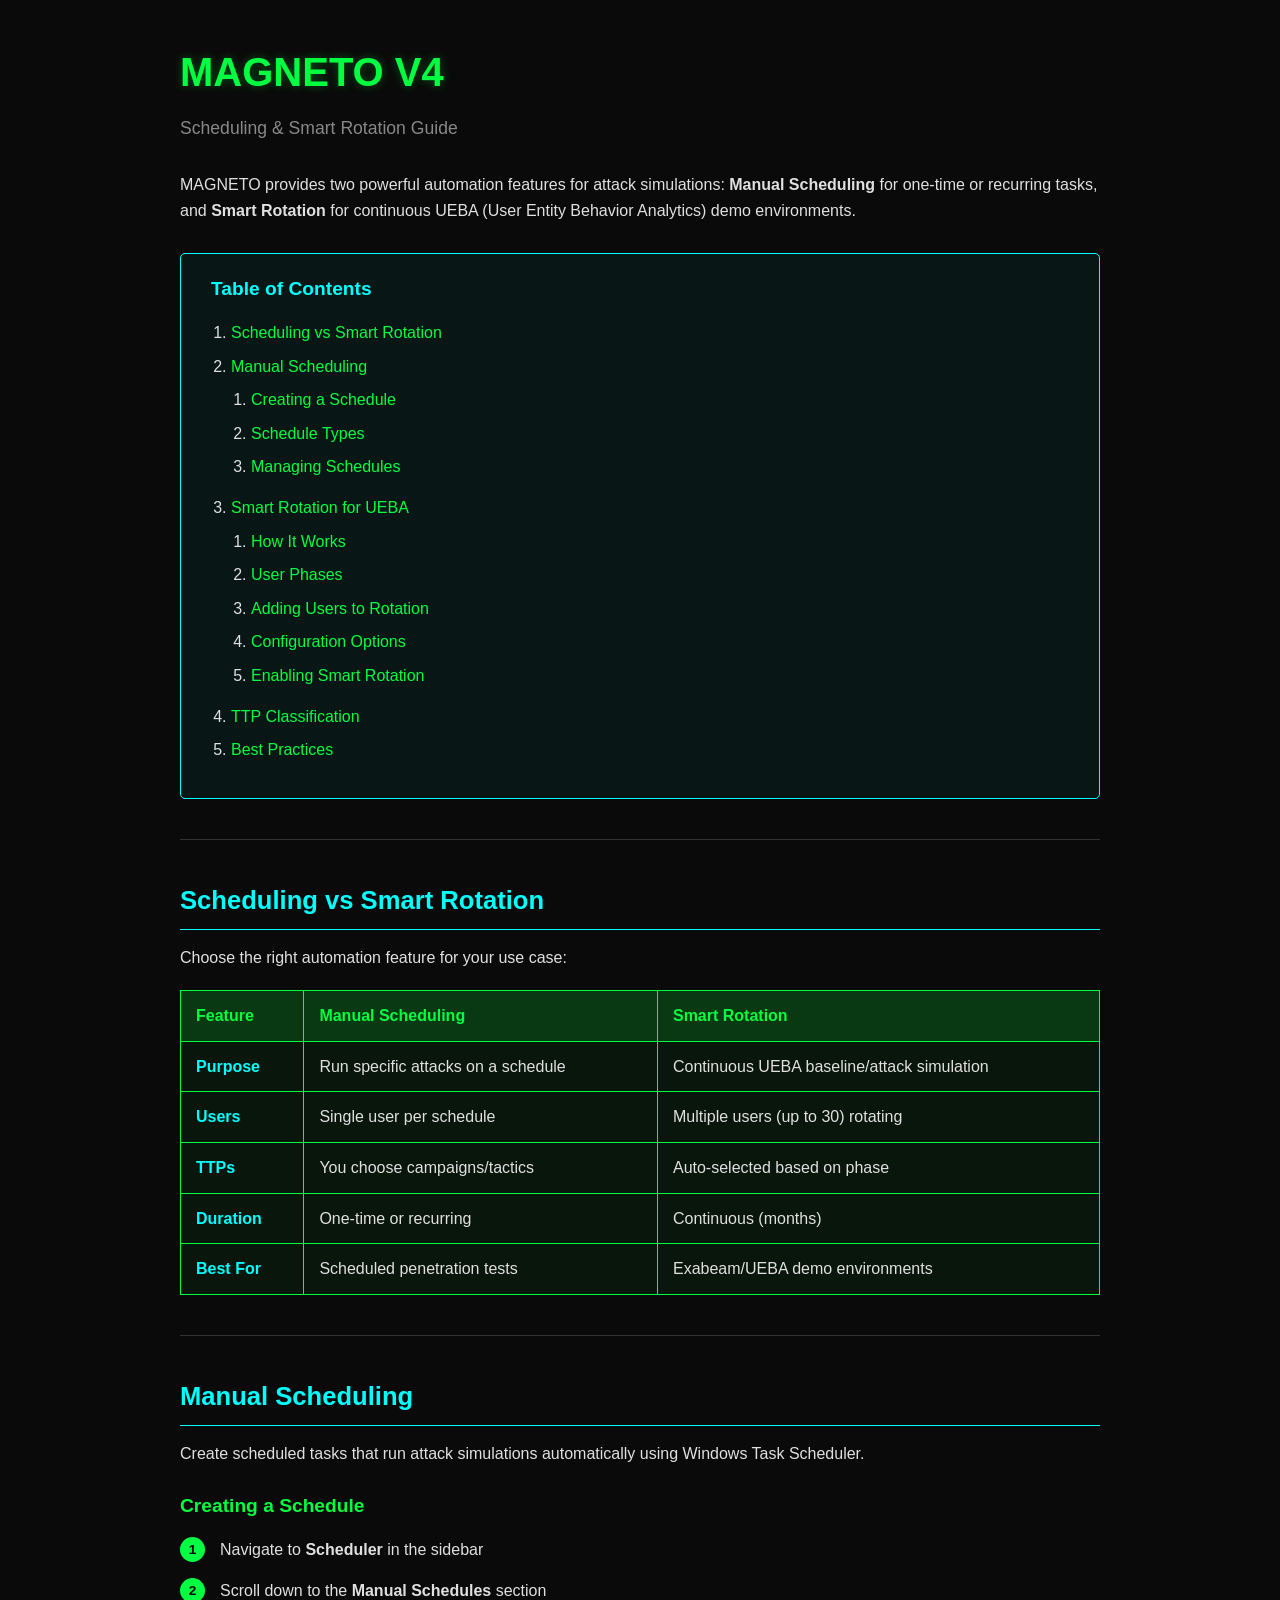
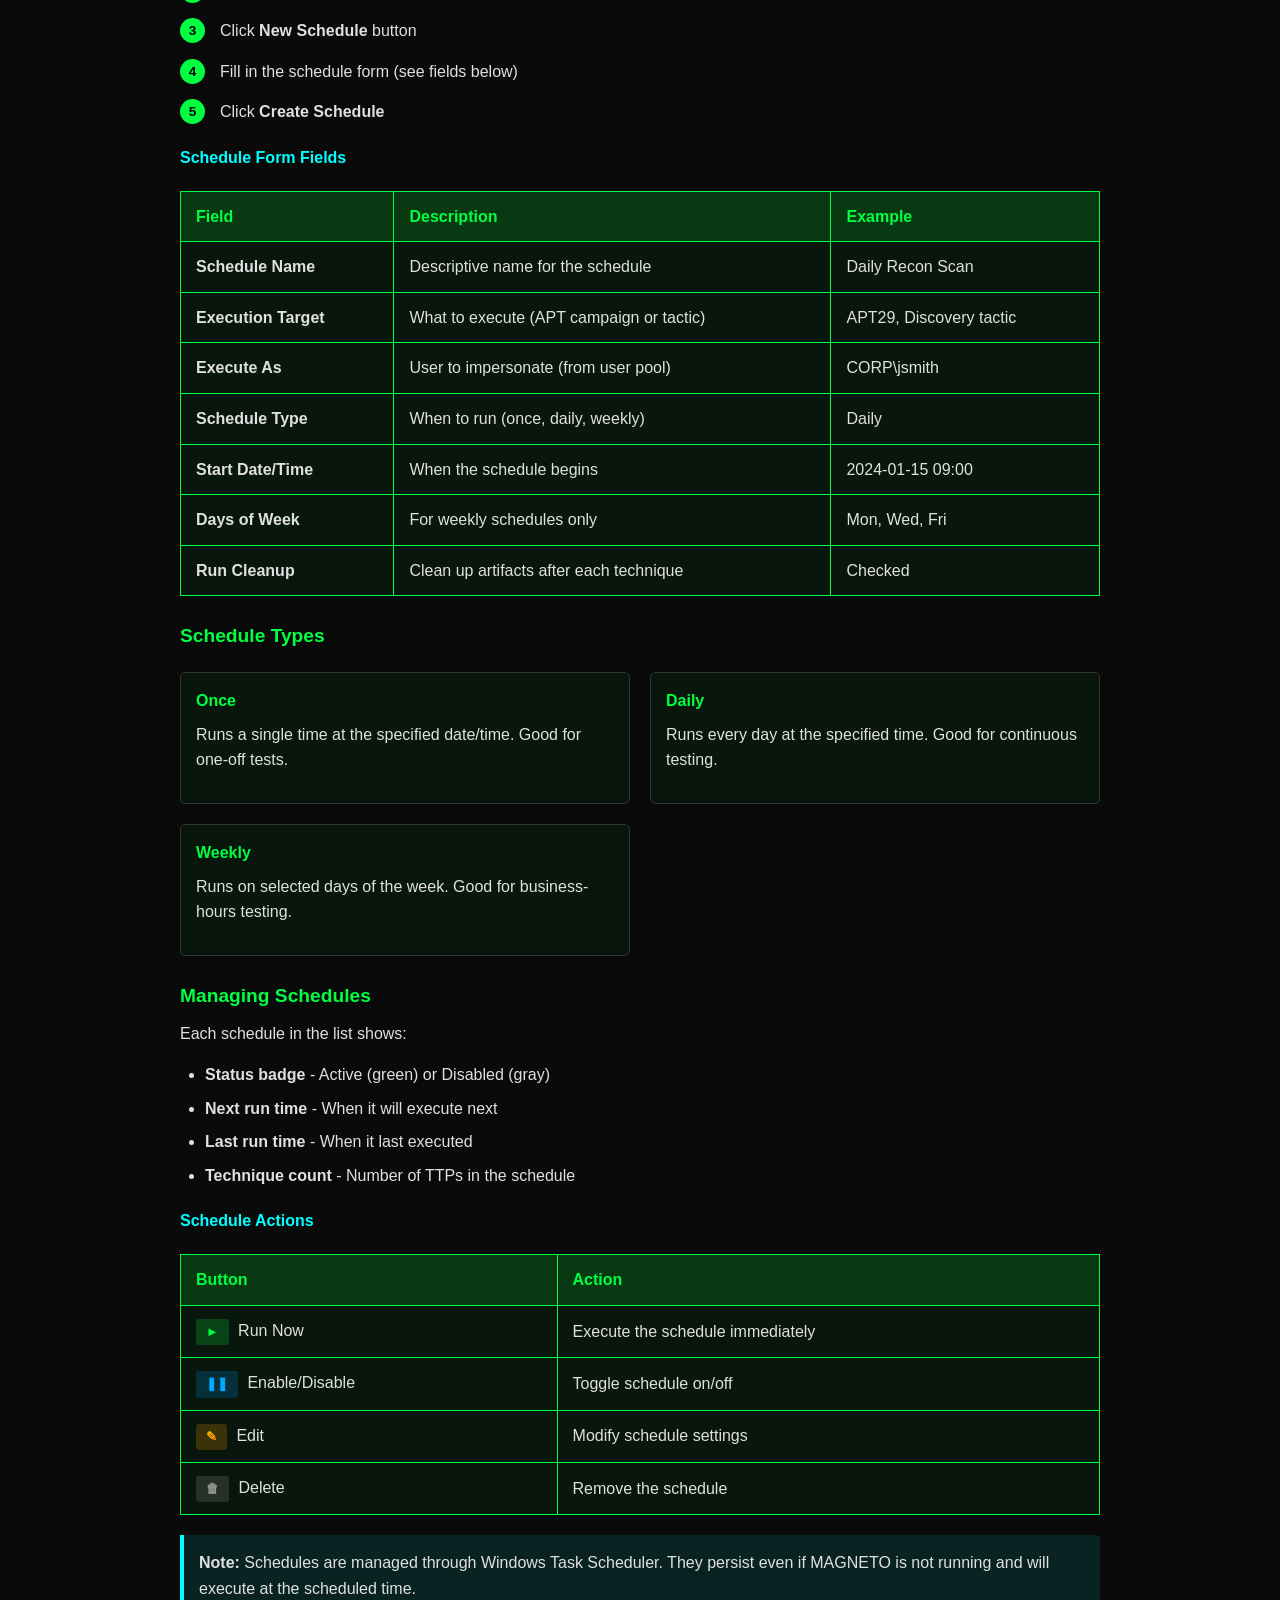
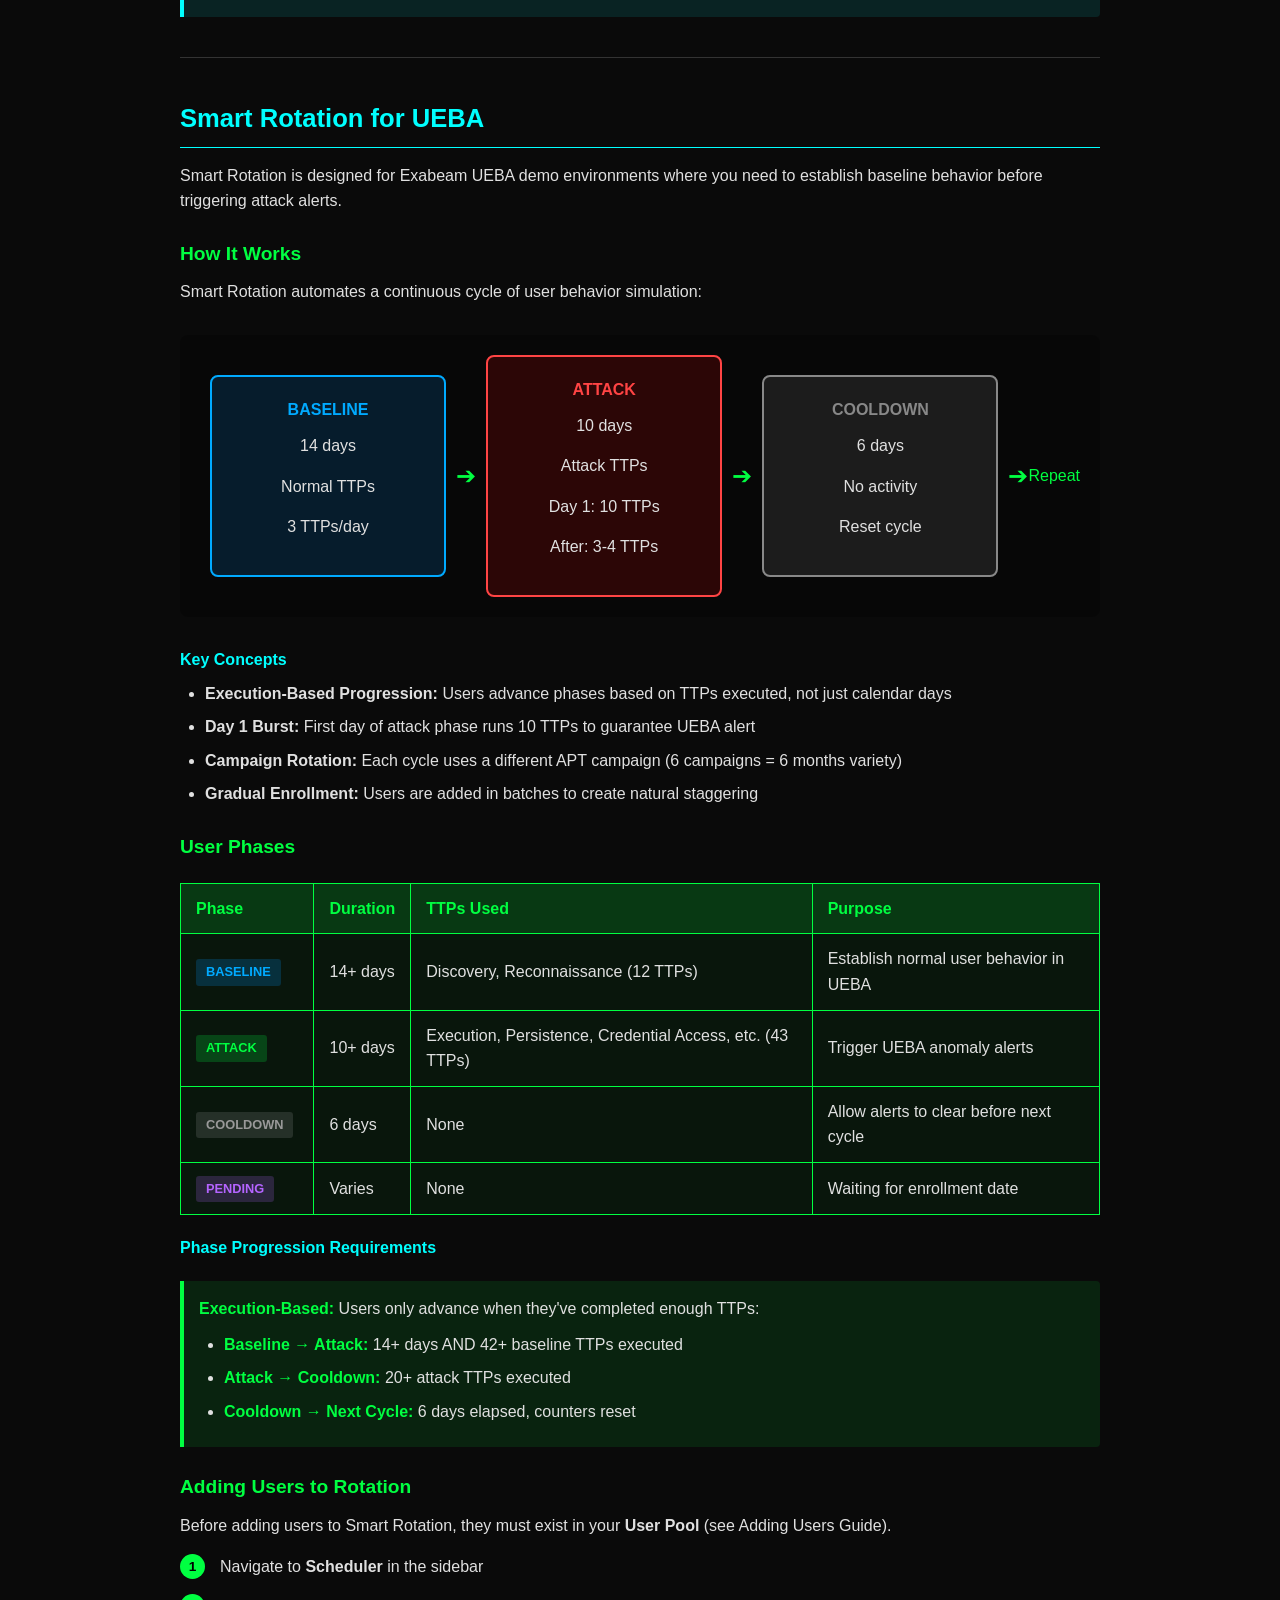
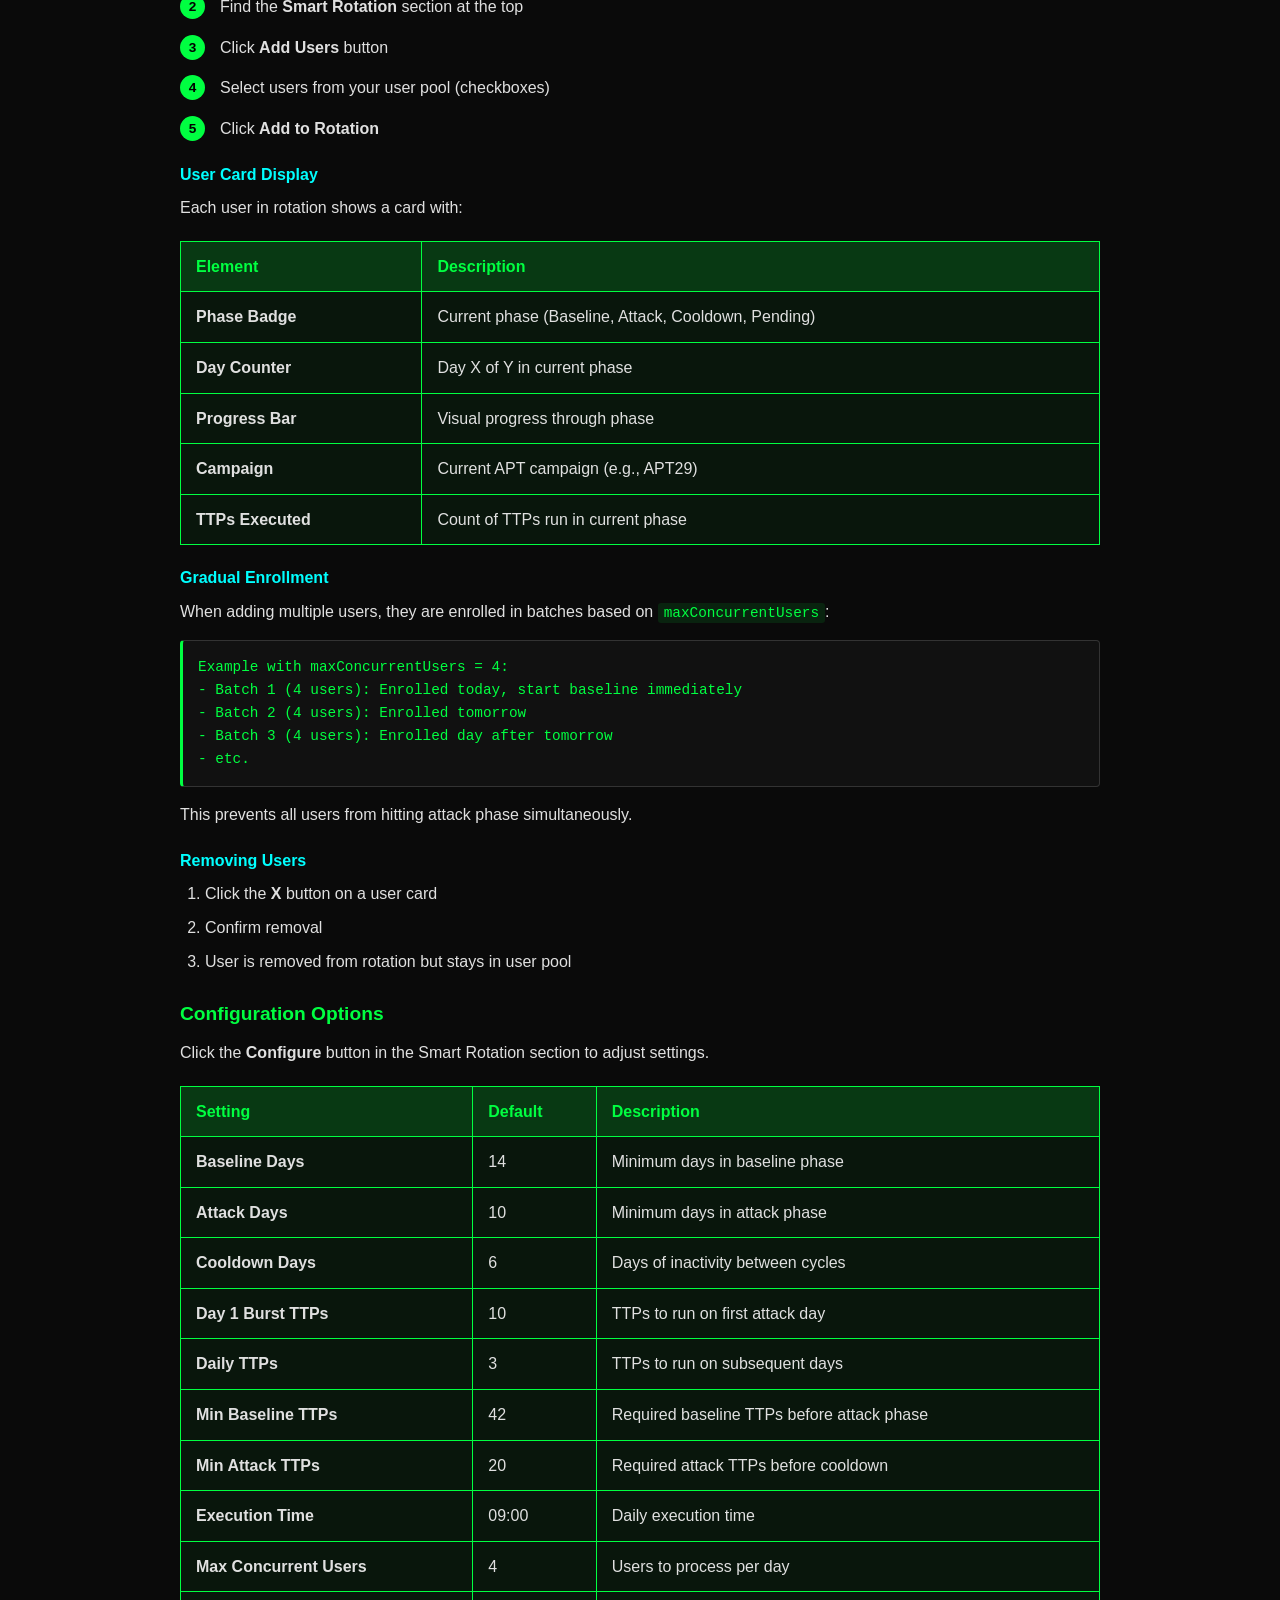
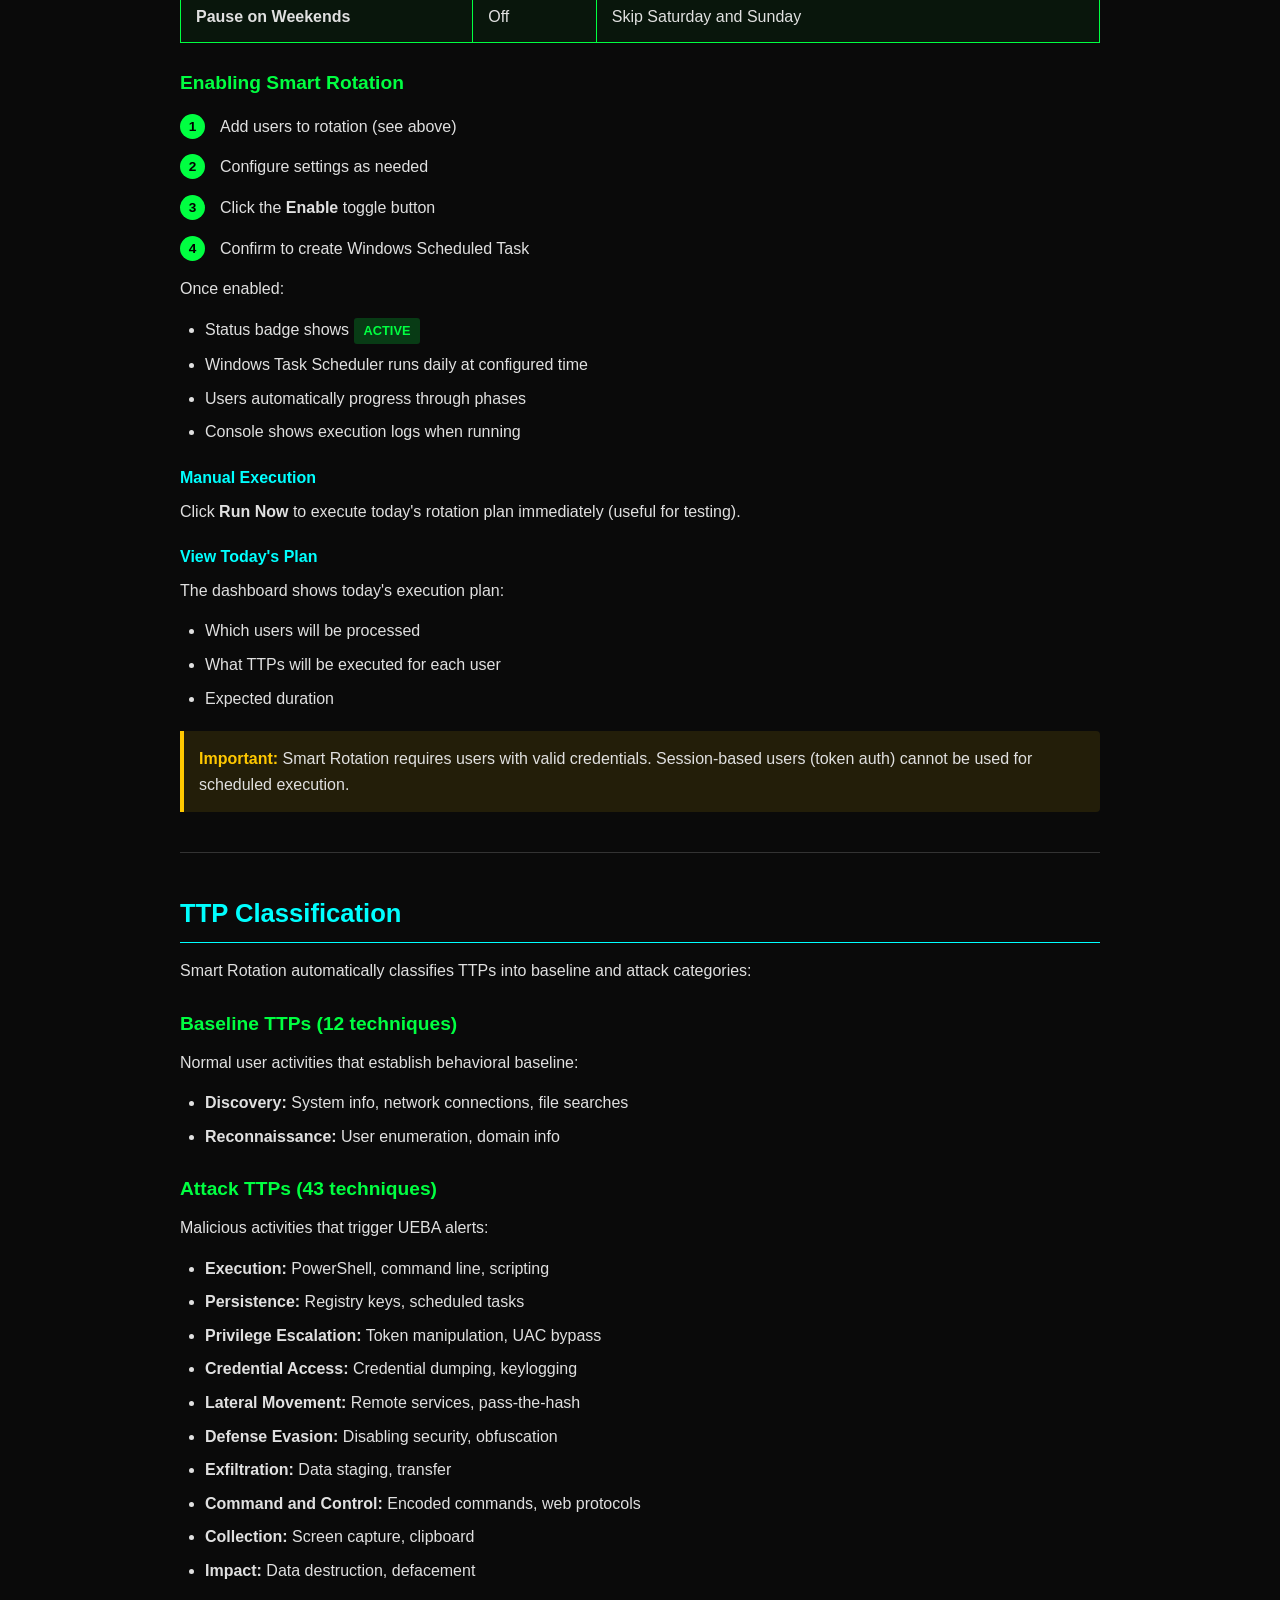
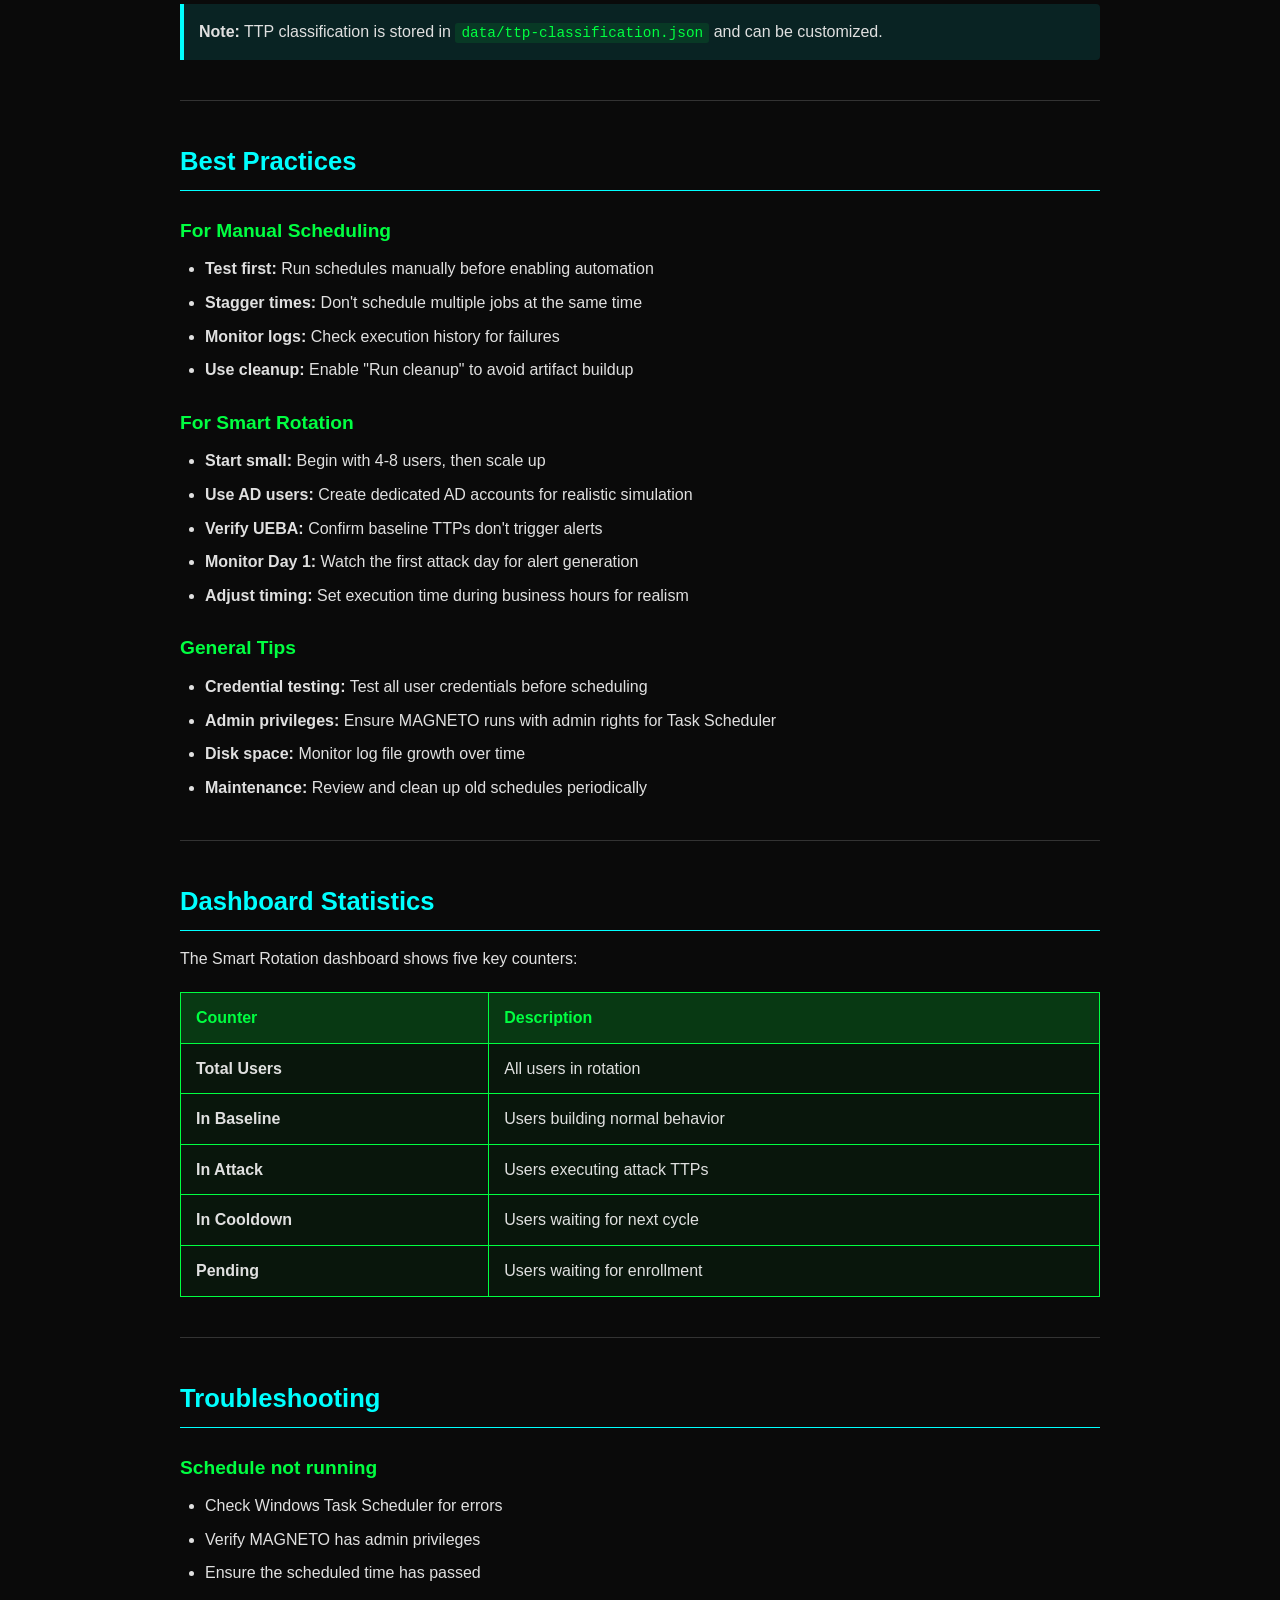
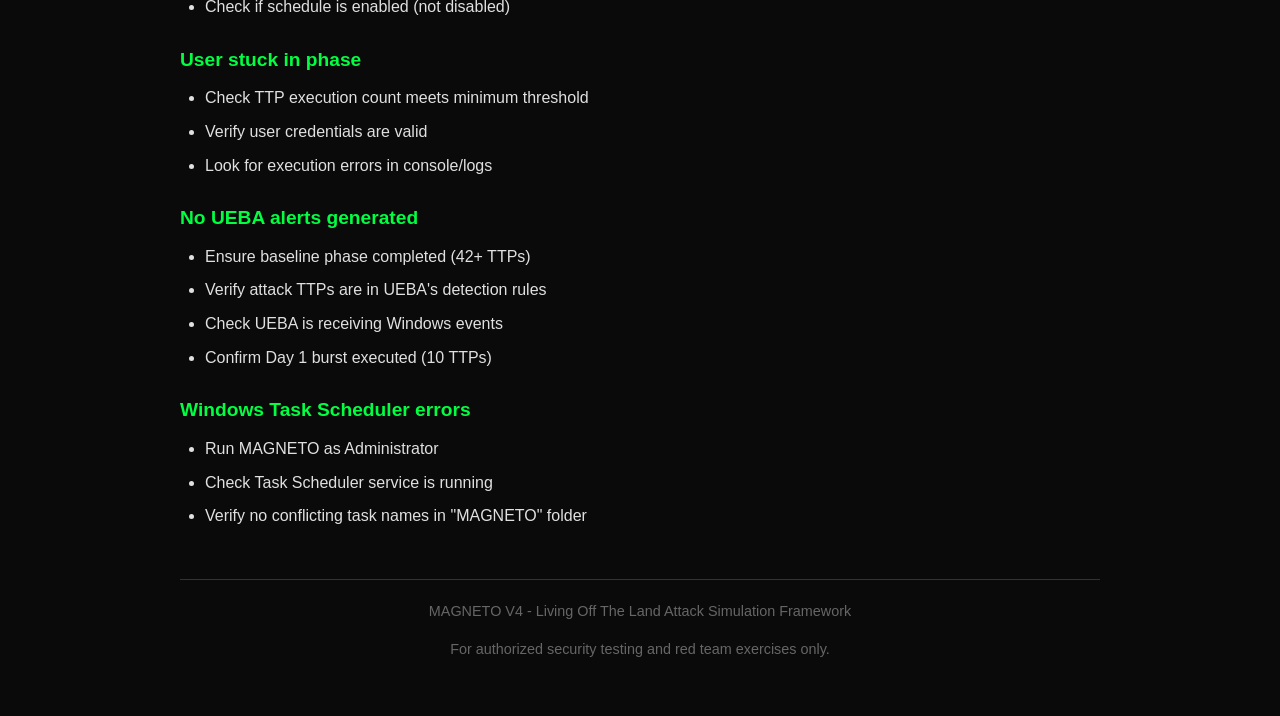
==== commit 3a6c6239: "MAGNETO V4.5.0: in-app update mechanism + auth-hardened release Adds in-app GitHub-driven update mec" ====
--- a/docs/Scheduling-and-Rotation-Guide.html
+++ b/docs/Scheduling-and-Rotation-Guide.html
@@ -449,7 +449,7 @@
             </tr>
             <tr>
                 <td><strong>Schedule Type</strong></td>
-                <td>When to run (once, daily, weekly, monthly)</td>
+                <td>When to run (once, daily, weekly)</td>
                 <td>Daily</td>
             </tr>
             <tr>
@@ -484,10 +484,6 @@
         <div class="config-item">
             <h4>Weekly</h4>
             <p>Runs on selected days of the week. Good for business-hours testing.</p>
-        </div>
-        <div class="config-item">
-            <h4>Monthly</h4>
-            <p>Runs once per month on the specified day. Good for compliance checks.</p>
         </div>
     </div>
 
